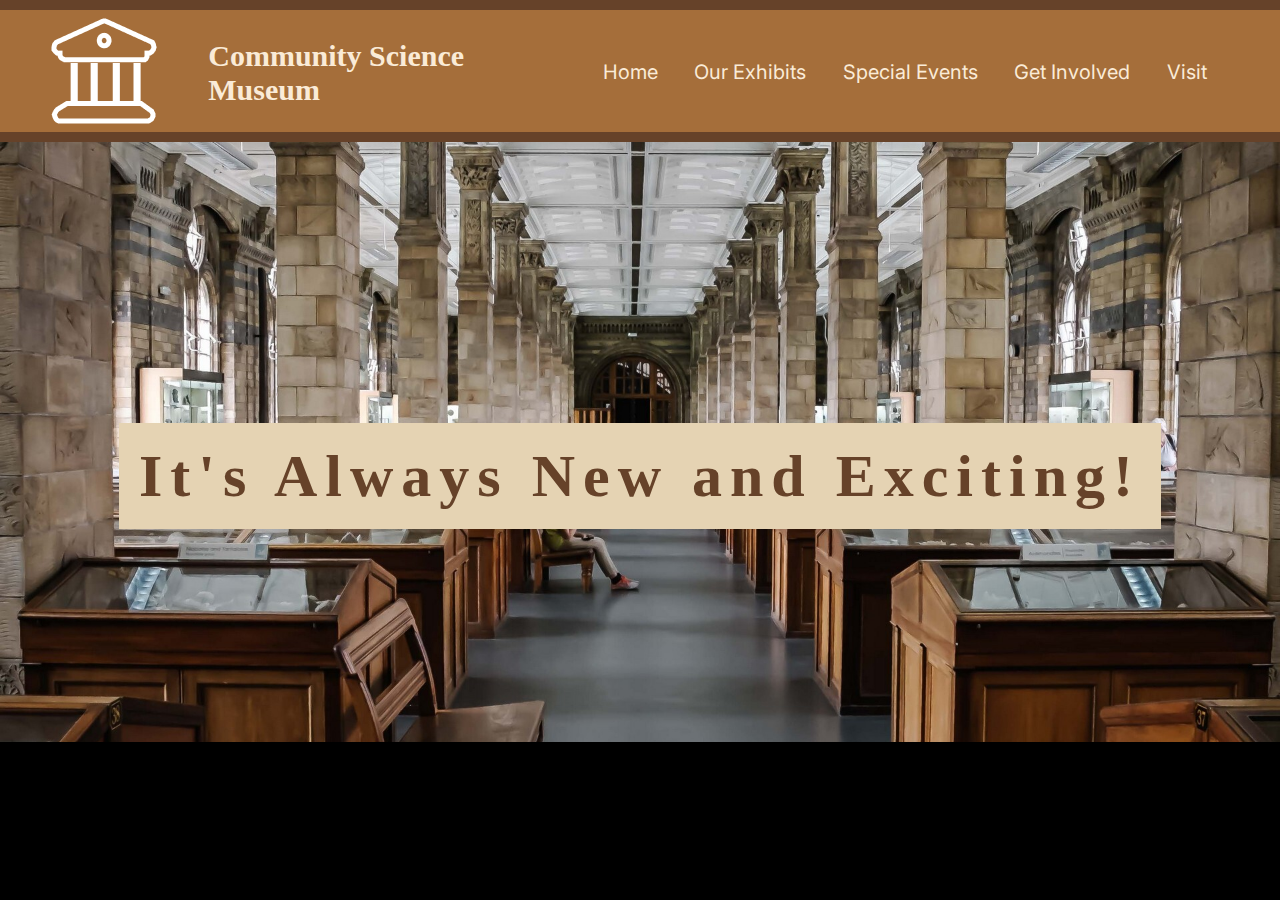
==== Pages/GetInvolved.html @ a2ddb976 "Adding new pages- using repeat code and wondering whether I should be writing it all fresh, or if re" ====
<!DOCTYPE html>
<html lang="en">
<head>
    <meta charset="UTF-8">
    <meta name="viewport" content="width=device-width, initial-scale=1.0">
    <title>Community Science museum- Home</title>
    <link rel="preconnect" href="https://fonts.googleapis.com"> 
    <link rel="preconnect" href="https://fonts.gstatic.com" crossorigin> 
    <link rel="preconnect" href="https://fonts.googleapis.com"> 
<link rel="preconnect" href="https://fonts.gstatic.com" crossorigin> 
<link href="https://fonts.googleapis.com/css2?family=Cormorant+Garamond:wght@400;500;600;700&family=Inter:wght@300;400;500;600;700&family=Play:wght@400;700&display=swap" rel="stylesheet">
    <link href="https://fonts.googleapis.com/css2?family=Inter:wght@300;400;500;600;700&family=Play:wght@400;700&display=swap" rel="stylesheet">
    <link rel="stylesheet" href="https://cdnjs.cloudflare.com/ajax/libs/font-awesome/6.4.2/css/all.min.css" integrity="sha512-z3gLpd7yknf1YoNbCzqRKc4qyor8gaKU1qmn+CShxbuBusANI9QpRohGBreCFkKxLhei6S9CQXFEbbKuqLg0DA==" crossorigin="anonymous" referrerpolicy="no-referrer" />


<link rel="stylesheet" href="styles.css">

</head>


<body>
    <div class="wrapper">
        <header>
            <section class="SafetyBrown"></section>
            <section class="HeaderCenter">
    
                <img class="HeaderLogo" src="../Images/MuseumIcon.png" alt="">
                
                <h1>Community Science <br/>Museum</h1>
                <div class="NavigationBar">
                    <div><a href="Index.html">Home</a></div>
                    <div><a href="Pages/OurExhibits.html">Our Exhibits</a></div>
                    <div><a href="Index.html">Special Events</a></div>
                    <div><a href="Index.html">Get Involved</a></div>
                    <div><a href="Index.html">Visit</a></div>
                    <div><img src="../Images/dropdownIcon.png" alt="Dropdown Icon" class="DropDownIcon"></li></div>
                </div>
    
            </section>
            <section class="SafetyBrown"></section>
        </header>



        <div class="NewAndExciting image1">
            <div class="InnerText">
                <span class="boarder">
                    It's Always New and Exciting!
                </span>
            </div>
        </div>
---- Pages/styles.css ----
/* --------------------------------
Main Body
-----------------------------------*/

body {
background-color: black;
margin: 0;
color: antiquewhite;

}

a {
    font-family: 'Inter', sans-serif;

}




/* --------------------------------
Header
-----------------------------------*/


.SafetyBrown {
    height: 10px;
    background-color: #664229;
}

.SafetyBrown-light {
    height: 10px;
    background-color: #A56E3A;
}

.HeaderCenter {
    background-color: #A56E3A;
    display: grid;
    grid-template-rows: 3;
    grid-template-columns: 10;
}

.HeaderLogo {
    padding: 8px 0;
    margin: 0 auto;
    grid-row: 2/3;
    grid-column: 1/3;
}

h1 {
    font-size: 30px;
    grid-row: 2/3;
    grid-column: 3/5;
    margin: 0 auto;
    margin-top: 8%;
    margin-left: 0;
    

}

.NavigationBar {
    font-family: 'Inter', sans-serif;
    color: antiquewhite;
    font-size: 20px;
    grid-row: 2/3;
    grid-column: 5/10;
    display: flex;
    justify-content: space-evenly;
    margin-top: 50px;
}

.NavigationBar a{
    text-decoration: none;
    color: antiquewhite;
}

.NavigationBar a:hover{
    color: #4B3934;
    text-decoration: none;
}

.DropDownIcon {
    display: none;
    
}

.DropDownIcon:hover {
    color: #4B3934;
    
}

/* ----------------------------------------------------------------
Main Page- Body Of The page
-------------------------------------------------------------------*/

.image1, .image2, .image3 {
    position: relative;
    background-position: center;
    background-size: cover;
    background-repeat: no-repeat;

    /*
    To remove parallex effect- remove the below command!
    fixed = parallax scrolling
    scroll = normal images
    */

    background-attachment: fixed;
}

.IntroDino {
    background-image: url("../Images/IntroDino.jpg");
    min-height: 600px;
}

.MeetOurDinos {
    background-image: url('../Images/MeetOurDinosaurs.jpg');
    min-height: 500px;
}

.CreepyCrawly {
    background-image: url('../Images/CreepyAndCrawly.jpg');
    min-height: 500px;
}

.WhatFunCanWeHave {
    background-image: url('../Images/WhatCanWeDo.jpg');
    min-height: 600px;
}

.NightSky {
    background-image: url('../Images/NightSkyTorch.jpg');
    min-height: 700px;

}

.VirtualReality {
    background-image: url('../Images/VirtualReality.jpg');
    min-height: 700px;
}

.Evolution {
    background-image: url('../Images/MammothSkull.jpg');
    min-height: 700px;

}

.Biology {
    background-image: url('../Images/SideSkull.jpg');
    min-height: 700px;

}

.Ecology {
    background-image: url('../Images/OceanPlastic.jpg');
    min-height: 700px;
}

.NewAndExciting {
    background-image: url('../Images/PillarsRoom.jpg');
    min-height: 600px;
}

.FireTunnel {

    background-image: url('../Images/firetunnel.jpg');
    min-height: 600px;


}

.TextSection1, .ExploreCardTitle {
    text-align: center;
    padding: 50px 80px;
}

.InnerText {
    position: absolute;
    text-align: center;
    top: 50%;
    width: 100%;
    color: #A56E3A;
    font-size: 27px;
    letter-spacing: 8px;

}

.MiniHeaderText {
    position: relative;
    top: 70%;
    width: auto;
    display:inline-block;
    color: #664229;
    font-size: 20px;
    letter-spacing: 4px;
    background-color: #E5D3B3;
    padding: 5px;
    font-family: 'Inter', sans-serif;
}

.boarder {
    background-color: #E5D3B3;
    color: #664229;
    padding: 20px;
    font-weight: 600;
    font-size: 60px;
    font-family: Garamond;
}



/* ----------------------------------------------------------------
Main Page- Body Of The page
-------------------------------------------------------------------*/

h3 {
    font-weight: bold;
    font-size: 25px;
}

h2 {
    font-weight: bold;
    font-size: 25px;

}

.PlanYourVisitSection {
    background-color: #563822;
    list-style: none;   
    row-gap: 30px;  
    padding: 20px;
}

.VisitFlexContainer {
    display: flex;
    align-content: space-around;
}


.PlanHeading {
    text-align: center;
    display: flex;
    justify-content: center;
    align-items: center;
    font-family: 'Inter', sans-serif;
}

.PlanYourVisit {
    text-align: center;
    width: 50%;
    font-weight: bold;
}

.WhenAreWeOpen {
    width: 50%;
}

.PlanYourVisit a, .FullOpeningHours {
    color: #ffff;
    text-decoration: none;
    border: 1px solid #E5D3B3;
    padding: 3px;
    margin: 10px;
    text-align: center;
    display: flex;
    justify-content: center;
    align-items: center;

}

.PlanYourVisit a:hover, .FullOpeningHours:hover {
    color:#4B3934; 
    background-color: #E5D3B3;
    font-weight: bold;
    text-decoration:none; 
    cursor:pointer; 
    padding: 3px;
    margin: 10px; 
}

.WhenHeading {
    text-align: center;
    display: flex;
    justify-content: center;
    align-items: center;
    font-family: 'Inter', sans-serif;
}


.WhenAreWeOpen ul{
    color: #ffff;
    text-decoration: none;
    list-style: none;
    margin-left: 0;
}

.fa-ticket, .fa-clock {
    margin: 16px;
}

.FreeAdmisson {
    display: flex;
    align-items: center;
    justify-content: center;
    margin: 0 auto;
    font-family: 'Inter', sans-serif;
}

.ClockIcon {
    display: flex;
    align-items: center;
    justify-content: center;
    font-family: 'Inter', sans-serif;
}



/* ------------------------------------------------------------------------------------------------
Explore cards
---------------------------------------------------------------------------------------------------*/

.ExploreCardTitle {
    text-align: center;
    padding: 60px;
    background-color: #4B3934;
  }

  
  .ExploreCardContainer {
    display: flex;
    justify-content: space-between;
    flex-wrap: wrap;
  }
  
  .ExploreCard {
    text-align: center;
    background-color: #f9f9f9;
    margin: 5px;
    width: 30%;
  }
  
  .ExploreImage {
    width: 100%;
    height: 250px;
    object-fit: cover;
  }
  
  .ContainerBackdrop {
    margin-top: 10px;
    color: #664229;
    font-size: 1.2em;
    font-family: 'Inter', sans-serif;
  }

  .ContainerBackdrop p{
    padding: 0px 10px 0px 10px;
  }
  
  .ExploreCardContainer {
    display: flex;
  }
  
   h4 {
    color: #664229;
  }
  
  .ExploreCard {
    margin: 2px 16px;
    background-color: antiquewhite;
    color: #4B3934;
  }

  .ExploreCard a{
   font-style: none;
   color: #4B3934;
  }



/* ------------------------------------------------------------------------------------------------
Explore cards 2- There's so much to see
---------------------------------------------------------------------------------------------------*/

.SoMuchToSee {
    background-image: url("../Images/lab-512503_1920.jpg");
    height: 590px;
    padding: 60px;
    padding-bottom: 0;
}

.SoMuchToSeeHeading {
    margin-top: 0px;
    font-weight: bold;
    font-size: 25px;
    color: #4B3934;
    display: flex;
    align-items: center;
    justify-content: center;
    padding: 20px;
    font-family: 'Inter', sans-serif;
}

.SeeParagraph {
    padding: 15px;
    font-weight: 800;
    font-family: 'Inter', sans-serif;
}


/* ------------------------------------------------------------------------------------------------
Footers-- footer 1
---------------------------------------------------------------------------------------------------*/


.TopFooter {
    background-color: #906E4E;
    font-family: 'Inter', sans-serif;
}


/* ------------------------------------------------------------------------------------------------
Footers-- footer 2
---------------------------------------------------------------------------------------------------*/

.FooterIcons {
    font-size: 30px;
    display: flex;
}

.ContactNumber {
    display: flex;
    align-items: center;
    justify-content: center;
    font-family: 'Inter', sans-serif;
}

.MediaIcon {
    margin: 0px 10px 0px 10px;
}

/* ------------------------------------------------------------------------------------------------
Page 2- 
---------------------------------------------------------------------------------------------------*/
/* ------------------------------------------------------------------------------------------------
Our Exhibits-- I designed the layouts of the pages to be as succinct and complementary as possible- 
some of the class and variable names have been kept the same as on the original page to avoid too many repeats of 
CSS styling. The Below pages styling may seem rather sparse, as the variable names are connected to some of the 
styles above.
---------------------------------------------------------------------------------------------------*/
/* ------------------------------------------------------------------------------------------------
Our Exhibits
---------------------------------------------------------------------------------------------------*/

.WeLoveHavingVisitors {
    background-color: #563822;
}

.WeLoveParagraph {
    color: antiquewhite;
    text-align: center;
    margin: 0 auto;
    width: 80%;
    font-size: 20px;
    font-family: 'Inter', sans-serif;
    margin: 0 auto;
    padding: 20px;

}

/* ------------------------------------------------------------------------------------------------
So much to see- tri cards
---------------------------------------------------------------------------------------------------*/

.SoMuchToSee2 {
    background-color: #372F2D;
}

.OurExhibitsSection {
    background-color: #906E4E;
    margin: 0;
    padding: 15px;
}

.OurExhibitsHeader {
    text-align: center;
    font-size: 30px;
}

/* ------------------------------------------------------------------------------------------------
Cosmology
---------------------------------------------------------------------------------------------------*/


.NightSkyContainer {
    text-align: center;
    padding: 60px;
    display: flex;
    justify-content:center;  
    font-family: 'Inter', sans-serif;
}


.NightSkyParagraph h3{
    text-align: center;
    font-weight: bold;
    background-color: #101010;
    color: antiquewhite;
    display: flex;
    justify-content: center;
    margin-bottom: 0;
    padding-top: 10px;
}

.NightSkyText{
    text-align: center;
    padding: 40px;
    background-color: #101010;
    color: antiquewhite;
    display: flex;
    justify-content: center;
    margin-top: 0;
}


/* ------------------------------------------------------------------------------------------------
Cosmology
---------------------------------------------------------------------------------------------------*/


.VirtualRealityContainer {
    text-align: center;
    padding: 60px;
    display: flex;
    justify-content:center;  
    font-family: 'Inter', sans-serif;
}


.VirtualRealityParagraph h3{
    text-align: center;
    font-weight: bold;
    background-color: #101010;
    color: antiquewhite;
    display: flex;
    justify-content: center;
    margin-bottom: 0;
    padding-top: 10px;
}

.VirtualRealityText{
    text-align: center;
    padding: 40px;
    background-color: #101010;
    color: antiquewhite;
    display: flex;
    justify-content: center;
    margin-top: 0;
}

/* ------------------------------------------------------------------------------------------------
two column section- Evolution
---------------------------------------------------------------------------------------------------*/

.TwoColumnSection {
    display: flex;
    width: 100%;
    height: 500px;
}

.LeftHalf {
    flex: 20%;
    background-color: #664229;
    color: #fff; 
    padding: 20px;
    font-family: 'Inter', sans-serif;
    text-align: center;
}

.LeftHalf h3{
    font-weight: bold;
}

.RightHalf{
    flex: 80%;
    height: 500px;
    background-image: url('../Images/MammothSkull.jpg');
    background-size: cover;
    background-repeat: no-repeat;
    background-attachment: fixed;
}

/* ------------------------------------------------------------------------------------------------
Two column section- Biology and Medicine
---------------------------------------------------------------------------------------------------*/


.two-column-section {
    display: flex;
    width: 100%;
    height: 500px;
    overflow: hidden;
}

.left-half {
    flex: 80%;
    height: 500px;
    background-image: url('../Images/eyeball.jpg');
    background-size: cover;
    background-attachment: fixed;
    background-repeat: no-repeat;
 
}

.right-half {
    flex: 20%;
    font-family: 'Inter', sans-serif;
    word-spacing: 3px;
    color: #4B3934;
    background-color: #D3B38A;
    padding: 20px;
    text-align: center;

}

.right-half h3{
    font-weight: bold;
    margin: 0 auto;
    text-align: center;
}


.left-half img{
    width: 100%;
    height: auto;
    object-fit: contain;
    transform: scaleX(-1);
}


/* ------------------------------------------------------------------------------------------------
Ecology
---------------------------------------------------------------------------------------------------*/


.ScrollParagraphContainer {
    text-align: center;
    padding: 60px;
    display: flex;
    justify-content:center; 
    font-family: 'Inter', sans-serif; 
}


.ScrollParagraph h3{
    text-align: center;
    background-color: #D3B38A;
    color: #4B3934;
    display: flex;
    justify-content: center;
    margin-bottom: 0;
    padding-top: 10px;
}

.ScrollParagraph p{
    text-align: center;
    padding: 40px;
    background-color: #D3B38A;
    color: #4B3934;
    display: flex;
    justify-content: center;
    margin-top: 0;
}


/* ------------------------------------------------------------------------------------------------
Horizontal cards- For Teachers and their Classes
---------------------------------------------------------------------------------------------------*/


.HorizontalCardSection {
    display: flex;
    flex-direction: column;
    align-items: center;
    background-color: #906E4E;
    color: #372F2D;
    font-size: 30px;
    padding-bottom: 40px;
}


.HorizontalCard {
    display: flex;
    flex-direction: row;
    width: 70%;
    margin: 20px;
    overflow: hidden;

}

.HorizontalCardImage {
    flex: 50%;
}

.HorizontalCardImage img {
    width: 100%;
    height:contain;
    vertical-align: top;
}

.HorizontalCardParagraph {
    font-family: 'Inter', sans-serif;
    justify-content: center;
    align-items: center;
    font-size: 20px;
    flex: 50%;
    padding: 30px;
    background-color: #E5D3B3;
    color: #372F2D;
    word-spacing: 3px;
}

.HorizontalCardParagraph p {
    margin: 0;
}

/* ------------------------------------------------------------------------------------------------
Page 3- 
---------------------------------------------------------------------------------------------------*/
/* ------------------------------------------------------------------------------------------------
Special Events and Exhibitions-- As the styles in these next pages are extremely similar
to the initial pages both in colour scheme and layout- there will be minimal styling needed.
---------------------------------------------------------------------------------------------------*/


.OurExhibitsCards {
    background-color: #906E4E;
}



.HorizontalCardImageNight {
    height: 316px;
    width: 474px;
    overflow: hidden;
}

.NightAtTheMuseum {
    height: 100%;
    width: 100%;
    object-fit: cover;
}

.WhatsComingNext {
    background-color: #664229;
}
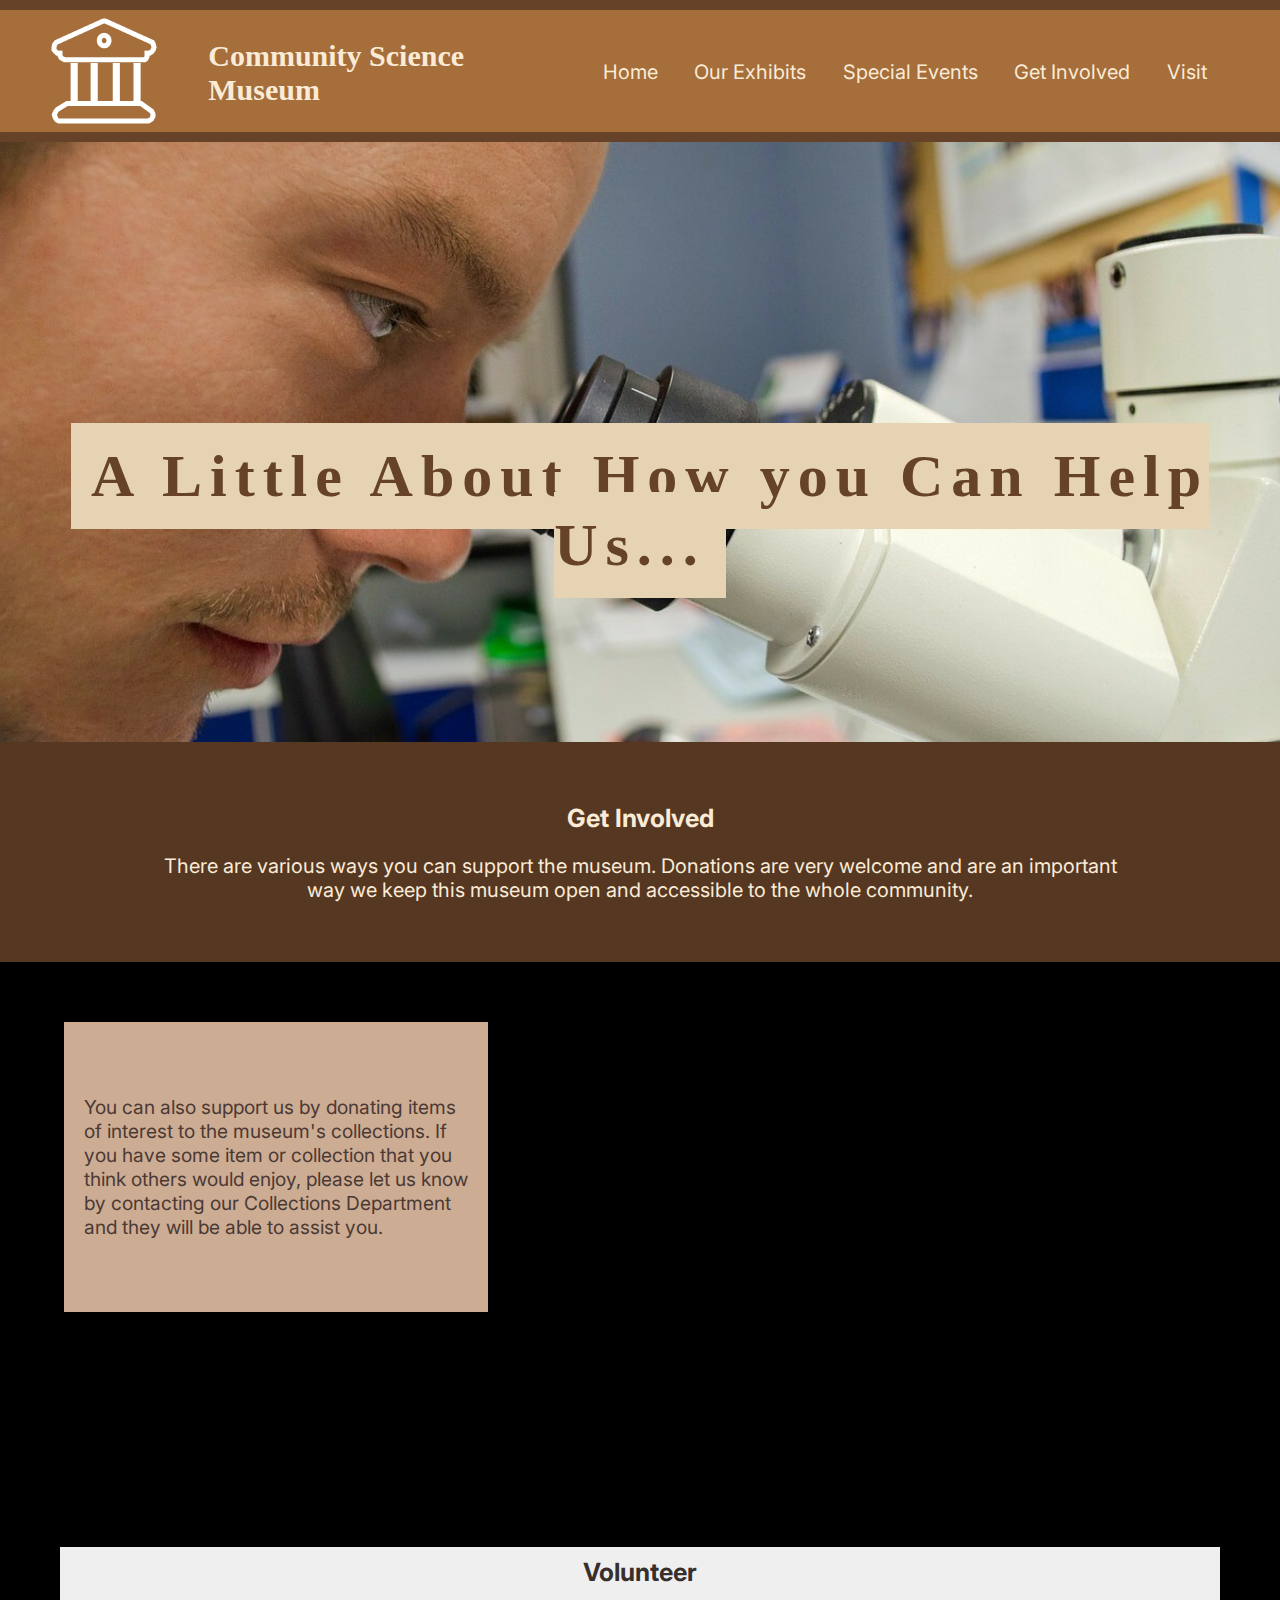
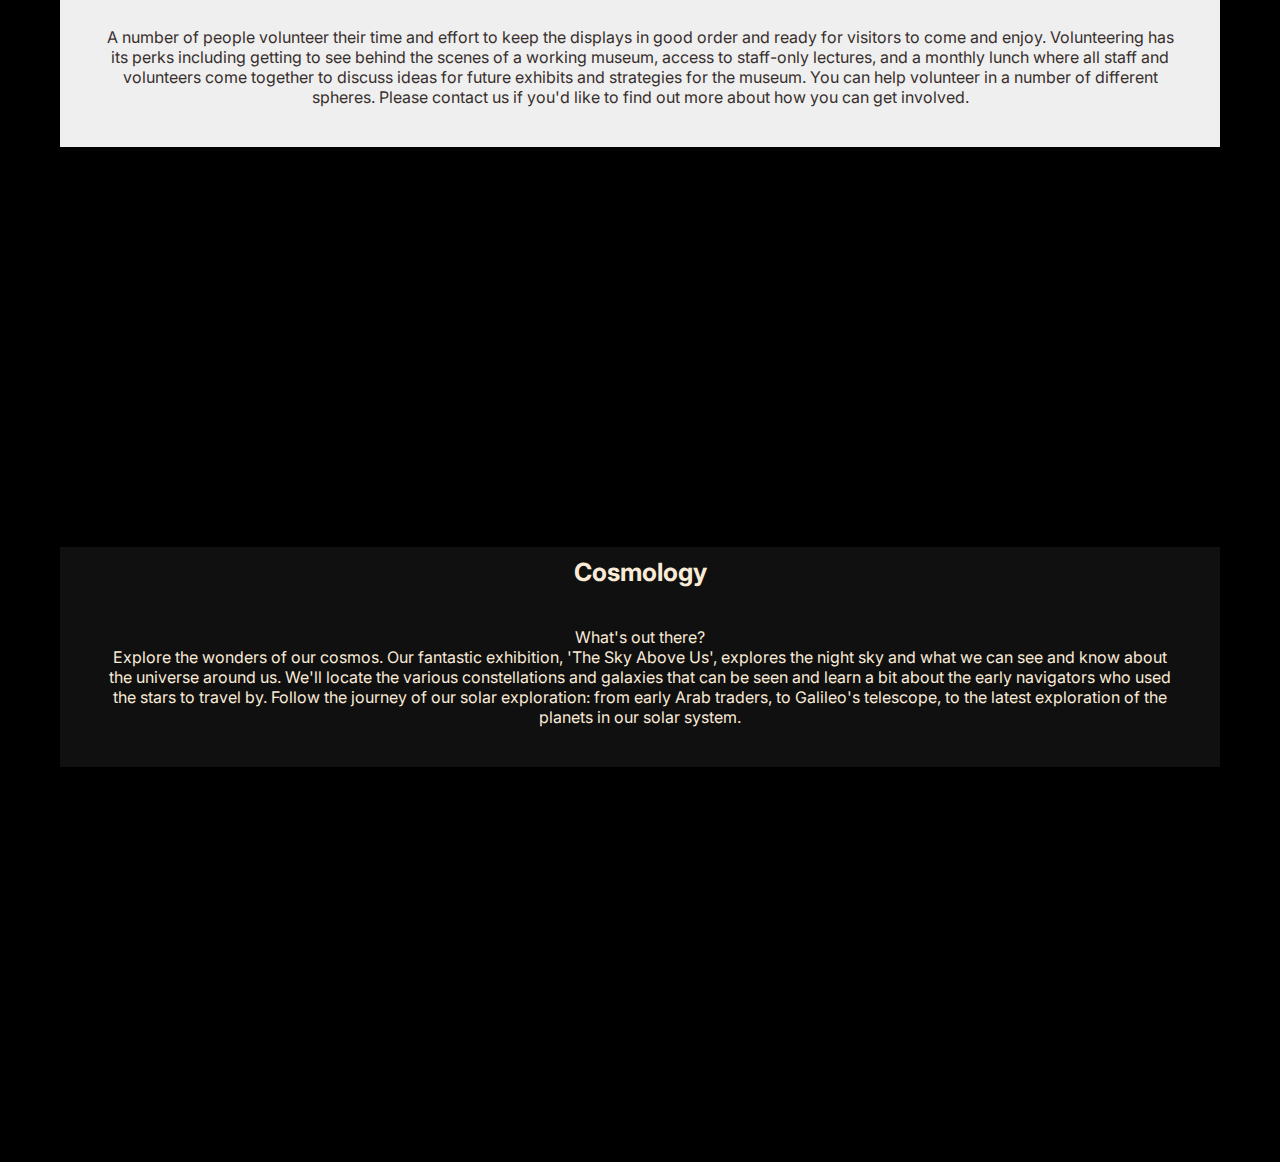
==== commit 432aaa7e: "Still building pages-- adding images- reusing tags" ====
--- a/Pages/GetInvolved.html
+++ b/Pages/GetInvolved.html
@@ -42,10 +42,83 @@
 
 
 
-        <div class="NewAndExciting image1">
+        <div class="EyeToTheMicroscipe image1">
             <div class="InnerText">
                 <span class="boarder">
-                    It's Always New and Exciting!
+                    A Little About How you Can Help Us...
                 </span>
             </div>
-        </div>+        </div>
+
+
+        <section class="PlanYourVisitSection">
+            <div class="VisitFlexContainer">
+                <div class="WeLoveParagraph">
+                    <h2>Get Involved</h2>
+                        <p>There are various ways you can support the museum. 
+                            Donations are very welcome and are an important 
+                            way we keep this museum open and accessible 
+                            to the whole community.</p>
+                </div>
+            </div>  
+            </section>
+
+
+
+
+            <section class="Image-Section-Treasure">
+                <div class="Image-Overlay-Treasure">
+                    <p>You can also support us by donating items of interest 
+                        to the museum's collections. If you have some item or 
+                        collection that you think others would enjoy, 
+                        please let us know by contacting our Collections Department 
+                        and they will be able to assist you.</p>
+                </div>
+            </section>
+
+    
+    
+    <!-- ------------------------------------------- AI and Virtual Reality Scroll ----------------------------------------- -->
+    
+    
+                <div class="Volunteer image1">
+                    <div class="VirtualRealityContainer">
+                        <div class="VirtualRealityParagraph VolunteerHeader">
+                            <h3>Volunteer</h3>
+                                <p class="VirtualRealityText VolunteerText">
+                                    A number of people volunteer their time and effort to keep the displays 
+                                    in good order and ready for visitors to come and enjoy. Volunteering 
+                                    has its perks including getting to see behind the scenes of a working museum, 
+                                    access to staff-only lectures, and a monthly lunch where all staff and volunteers 
+                                    come together to discuss ideas for future exhibits and strategies for the museum.
+
+                                    You can help volunteer in a number of different spheres. 
+                                    Please contact us if you'd like to find out more about how you can get involved.</p>
+                        </div>
+                    </div>
+                    </div>
+
+
+
+
+
+                    <div class="NightSky image1">
+                        <div class="NightSkyContainer">
+                            <div class="NightSkyParagraph">
+                                    <h3>Cosmology</h3>
+                                    <p class="NightSkyText">
+                                        What's out there?</br>
+                                        Explore the wonders of our cosmos. 
+                                        Our fantastic exhibition, 'The Sky Above Us', 
+                                        explores the night sky and what we can see and know about 
+                                        the universe around us. We'll locate the various constellations
+                                        and galaxies that can be seen and learn a bit about the early 
+                                        navigators who used the stars to travel by.
+                                        Follow the journey of our solar exploration: 
+                                        from early Arab traders, to Galileo's telescope, 
+                                        to the latest exploration of the planets in our solar system.</p>
+                            </div>
+                        </div>
+                        </div>
+            
+        --- a/Pages/styles.css
+++ b/Pages/styles.css
@@ -164,9 +164,35 @@
 
     background-image: url('../Images/firetunnel.jpg');
     min-height: 600px;
-
-
-}
+}
+
+.EyeToTheMicroscipe {
+    background-image: url('../Images/Scientist.jpg');
+    min-height: 600px;
+}
+
+.Volunteer {
+    background-image: url('../Images/WhiteRoomTrex.jpg');
+    min-height: 600px;
+}
+
+.Internships {
+    background-image: url('../Images/Internships.jpg');
+    min-height: 600px;
+}
+
+
+
+
+
+
+
+
+
+
+
+
+
 
 .TextSection1, .ExploreCardTitle {
     text-align: center;
@@ -754,10 +780,49 @@
 }
 
 
-
-
-
-
-
-
-
+/* ------------------------------------------------------------------------------------------------
+Page 4- 
+---------------------------------------------------------------------------------------------------*/
+/* ------------------------------------------------------------------------------------------------
+Get Involved--
+---------------------------------------------------------------------------------------------------*/
+
+.Image-Section-Treasure {
+    position: relative;
+    width: 100%;
+    height: 500px; 
+    background-image: url('../Images/Treasure.jpg'); 
+    background-size: cover;
+    background-repeat: no-repeat;
+    background-position: center;
+}
+
+.Image-Overlay-Treasure {
+    position: absolute;
+    top: 12%;
+    left: 5%;
+    width: 30%; 
+    height: 50%;
+    justify-content: center;
+    background-color: #CCAC93; 
+    color: #4B3934; 
+    display: flex;
+    align-items: center;
+    padding: 20px; 
+}
+
+.Image-Overlay-Treasure p {
+    margin: 0;
+    font-family: 'Inter', sans-serif; 
+    font-size: 1.2em;
+}
+
+.VolunteerHeader h3{
+    background-color: #EFEFEF;
+    color: #372F2D;
+}
+.VolunteerText {
+    background-color: #EFEFEF;
+    color: #372F2D;
+}
+
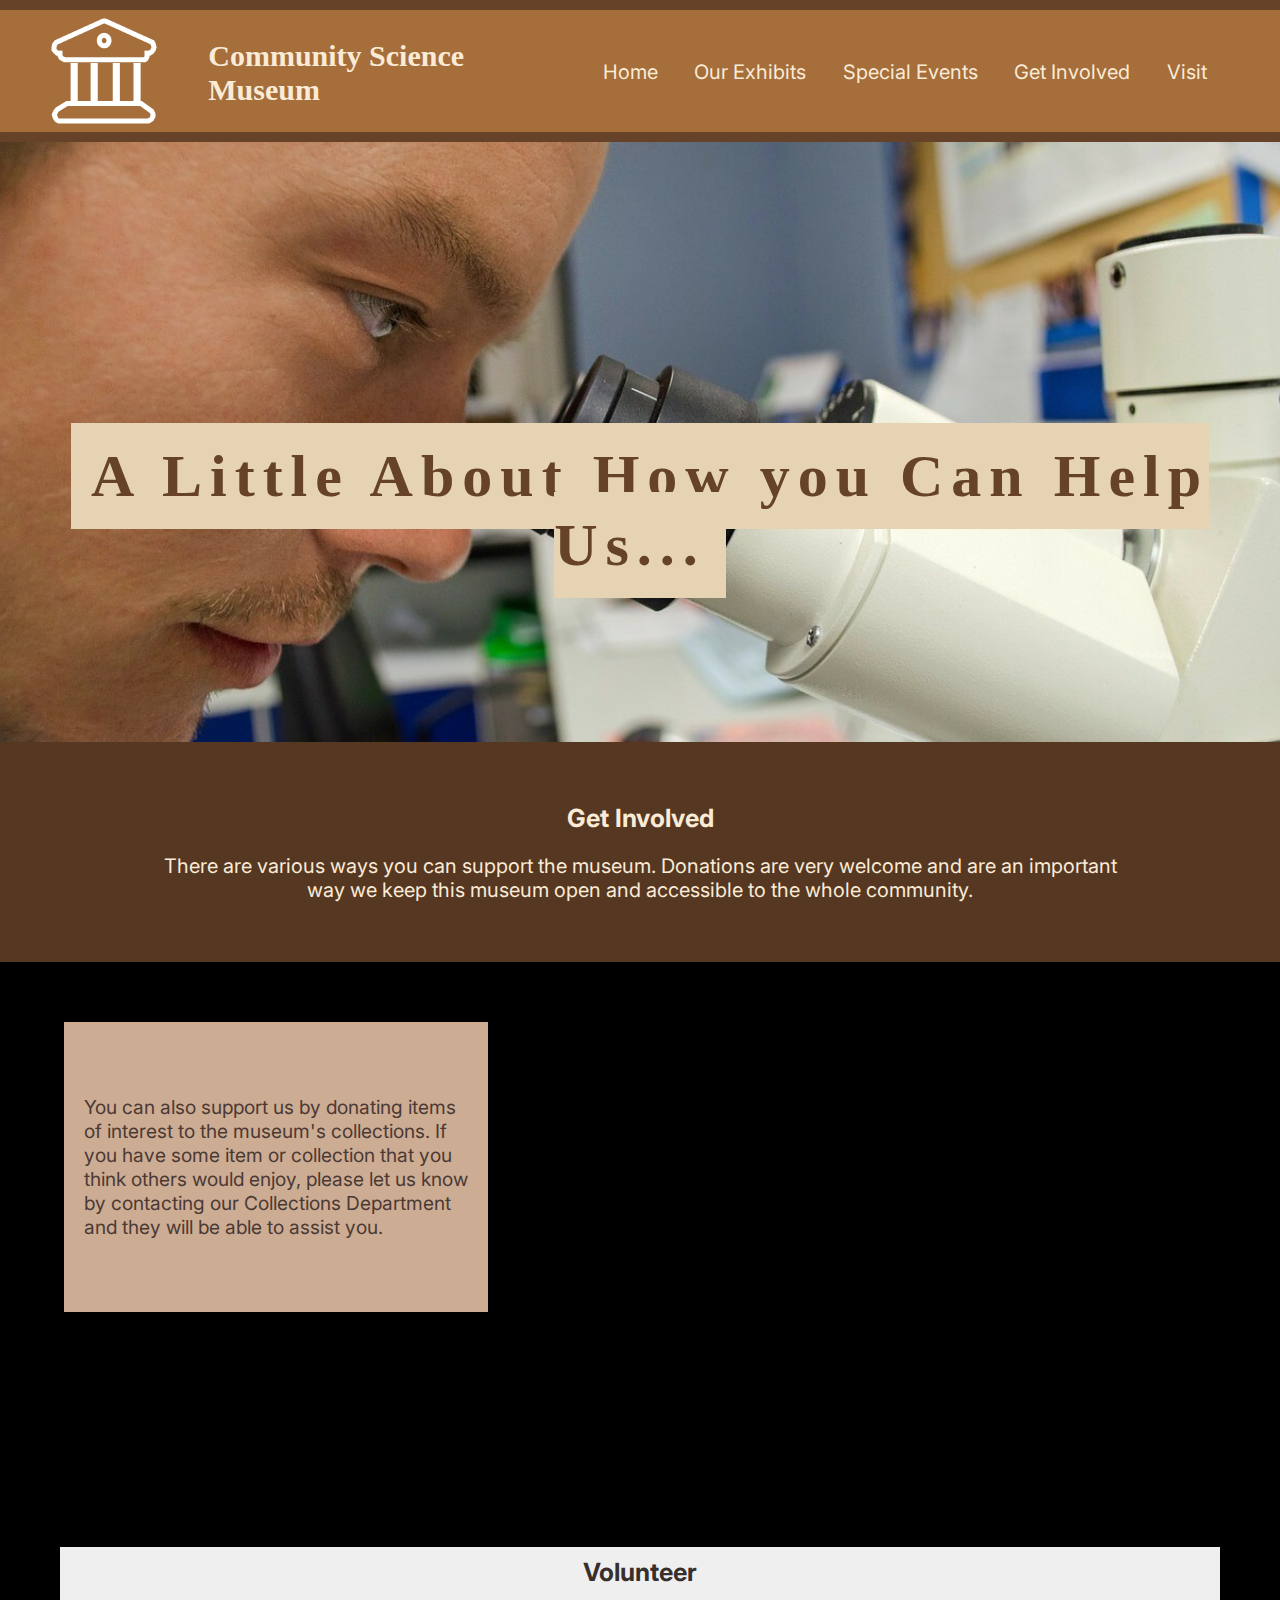
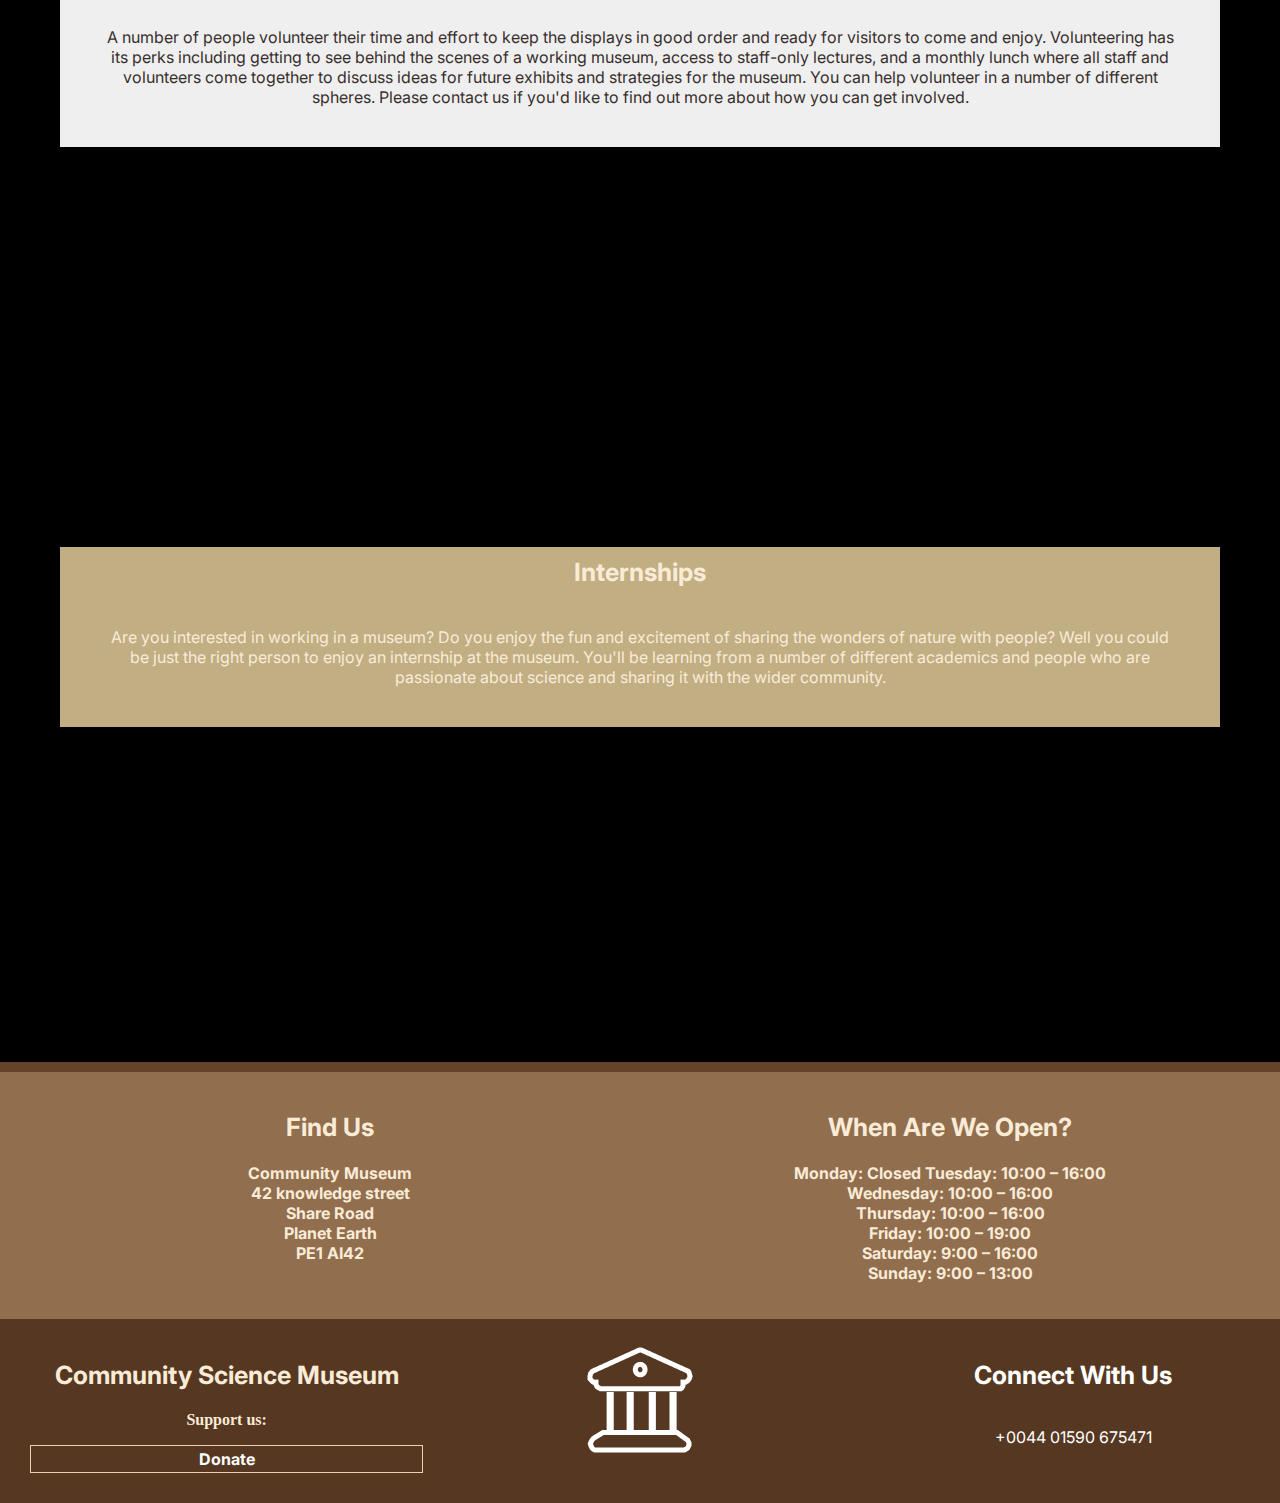
==== commit b52cfa67: "Finally finished the layout of the desktop stuff" ====
--- a/Pages/GetInvolved.html
+++ b/Pages/GetInvolved.html
@@ -102,23 +102,91 @@
 
 
 
-                    <div class="NightSky image1">
-                        <div class="NightSkyContainer">
+                    <div class="Internships image1">
+                        <div class="NightSkyContainer InternshipSection">
                             <div class="NightSkyParagraph">
-                                    <h3>Cosmology</h3>
+                                    <h3>Internships</h3>
                                     <p class="NightSkyText">
-                                        What's out there?</br>
-                                        Explore the wonders of our cosmos. 
-                                        Our fantastic exhibition, 'The Sky Above Us', 
-                                        explores the night sky and what we can see and know about 
-                                        the universe around us. We'll locate the various constellations
-                                        and galaxies that can be seen and learn a bit about the early 
-                                        navigators who used the stars to travel by.
-                                        Follow the journey of our solar exploration: 
-                                        from early Arab traders, to Galileo's telescope, 
-                                        to the latest exploration of the planets in our solar system.</p>
+                                        Are you interested in working in a museum? 
+                                        Do you enjoy the fun and excitement of sharing the 
+                                        wonders of nature with people? 
+                                        Well you could be just the right person to enjoy an internship 
+                                        at the museum. 
+                                        You'll be learning from a number of different academics 
+                                        and people who are passionate about science and sharing 
+                                        it with the wider community.</p>
                             </div>
                         </div>
                         </div>
+
+
+                        <section class="SafetyBrown"></section>
+
+
+
+                        <footer>
+                            <section class="PlanYourVisitSection TopFooter">
+                        
+                        
+                                <div class="VisitFlexContainer">
+                                    <div class="PlanYourVisit">
+                                        <h2 class="FooterAddress">Find Us</h2>
+                        
+                                            <p>Community Museum</br>42 knowledge street</br>
+                                                Share Road</br>Planet Earth</br>PE1 AI42</p> 
+                                    </div>
+                                
+                                    <div class="PlanYourVisit">
+                                        <h2 class="FooterAddress FooterOpening">When Are We Open?</h2>
+                        
+                                        <p>Monday: Closed
+                                        Tuesday: 10:00 – 16:00</br>
+                                        Wednesday: 10:00 – 16:00</br>
+                                        Thursday: 10:00 – 16:00</br>
+                                        Friday: 10:00 – 19:00</br>
+                                        Saturday: 9:00 – 16:00</br>
+                                        Sunday: 9:00 – 13:00</p>
+                                    </div> 
+                                
+                                </div>
+                                 </section>
+                        
+                        
+                        
+                            <section class="PlanYourVisitSection">
+                                <div class="VisitFlexContainer">
+                                    <div class="PlanYourVisit">
+                                        <h2 class="PlanHeading">Community Science Museum</h2>
+                        
+                                           <p>Support us: </p> <a href="url">Donate</a>
+                                    </div>
+                        
+                        
+                                    <div class="PlanYourVisit">
+                        
+                                        <img class="HeaderLogo" src="../Images/MuseumIcon.png" alt="">
+                        
+                                    </div>
+                        
+                        
+                                
+                                    <div class="WhenAreWeOpen ">
+                                        <ul>
+                                            <li><h2 class="WhenHeading">Connect With Us</h2></li>
+                                            <li class="ContactNumber"><i class="fa-solid fa-phone"></i><p class="PhoneNumber">+0044 01590 675471</p></li>
+                                            <li class="ClockIcon FooterIcons">
+                                                <i class="fa-brands fa-facebook MediaIcon"></i>
+                                                <i class="fa-brands fa-twitter MediaIcon"></i>
+                                                <i class="fa-brands fa-instagram MediaIcon"></i>
+                                                <i class="fa-regular fa-envelope MediaIcon"></i></li>
+                                        </ul>
+                                    </div> 
+                                </div>  
+                                </section>
+                          </footer>
+                        
+                        
+                        
+                        </body>
             
         --- a/Pages/styles.css
+++ b/Pages/styles.css
@@ -181,6 +181,23 @@
     min-height: 600px;
 }
 
+.OuterMuseum {
+    background-image: url('../Images/WhereToFindUs.jpg');
+    min-height: 600px;
+
+}
+
+.GuidedTours {
+    background-image: url('../Images/GuidedTours.jpg');
+    min-height: 600px;
+}
+
+.Cafe {
+
+    background-image: url('../Images/cafe.jpg');
+    min-height: 600px;
+
+}
 
 
 
@@ -817,6 +834,8 @@
     font-size: 1.2em;
 }
 
+
+
 .VolunteerHeader h3{
     background-color: #EFEFEF;
     color: #372F2D;
@@ -826,3 +845,207 @@
     color: #372F2D;
 }
 
+.InternshipSection h3{
+    background-color: #C1AE83;
+}
+.InternshipSection p{
+    background-color: #C1AE83;
+}
+
+
+/* ------------------------------------------------------------------------------------------------
+Page 5- 
+---------------------------------------------------------------------------------------------------*/
+/* ------------------------------------------------------------------------------------------------
+Visit
+---------------------------------------------------------------------------------------------------*/
+
+  
+  .ExploreCardContainer-FindUs {
+    padding: 20px 60px;
+    background-color: #664229;  
+    display: flex;
+    justify-content:space-between;
+    flex-wrap: wrap;
+  }
+
+  .MapCards {
+    align-items: center;
+    justify-content: center;
+  }
+
+  .AllHoursCard {
+    height: 430px;
+  }
+
+  .FreeEntry-FindUs {
+    font-weight: bold;
+  }
+  
+  .ExploreCard-FindUs {
+    text-align: center;
+    background-color: #E5D3B3;
+    margin: 20px;
+    width: 40%;
+  }
+
+
+  .GuidedToursStyling p {
+    background-color: #D8AB89;
+    color: #372F2D;
+  }
+
+  .GuidedToursStyling h3 {
+    background-color: #D8AB89;
+    color: #372F2D;
+  }
+
+
+
+
+
+
+
+
+
+
+
+
+
+  .Image-Section-Accessibility {
+    position: relative;
+    width: 100%;
+    height: 500px; 
+    background-image: url('../Images/Accessibility.png'); 
+    background-size: cover;
+    background-repeat: no-repeat;
+    background-position: center;
+    background-attachment: fixed;
+}
+
+.Image-Overlay-Accessibility {
+    position: absolute;
+    top: 12%;
+    right: 5%;
+    width: 30%; 
+    height: 50%;
+    background-color: #CCAC93; 
+    color: #4B3934; 
+    display: flex;
+    flex-direction: column;
+    align-items: center;
+    justify-content: center; 
+    padding: 20px; 
+}
+
+.Image-Overlay-Accessibility h3 {
+    margin: 0;
+    font-family: 'Inter', sans-serif; 
+    font-size: 1.5em;
+}
+
+.Image-Overlay-Accessibility p {
+    margin: 10px 0;
+    font-family: 'Inter', sans-serif; 
+    font-size: 1.2em;
+    text-align: center; 
+}
+
+
+/* For some reason, if i combine these in one tag, the styles do not target/ perform*/
+
+.Cafe-Text h3 {
+    background-color: #EFEFEF;
+    color: #372F2D;
+}
+
+.Cafe-Text p {
+    background-color: #EFEFEF;
+    color: #372F2D;
+}
+
+
+.Image-Section-Cafe {
+    position: relative;
+    width: 100%;
+    height: 500px; 
+    background-image: url('../Images/cafe.jpg'); 
+    background-size: cover;
+    background-repeat: no-repeat;
+    background-position: center;
+    background-attachment: fixed;
+}
+
+.Image-Overlay-Cafe {
+    position: absolute;
+    top: 12%;
+    left: 5%;
+    width: 30%; 
+    height: 50%;
+    background-color: #CCAC93; 
+    color: #4B3934; 
+    display: flex;
+    flex-direction: column; 
+    align-items: center;
+    justify-content: center; 
+    padding: 20px; 
+}
+
+.Image-Overlay-Cafe h3 {
+    margin: 0;
+    font-family: 'Inter', sans-serif; 
+    font-size: 1.5em;
+}
+
+.Image-Overlay-Cafe p {
+    margin: 10px 0; 
+    font-family: 'Inter', sans-serif; 
+    font-size: 1.2em;
+    text-align: center; 
+}
+
+
+
+
+
+
+.Image-Section-GiftShop {
+    position: relative;
+    width: 100%;
+    height: 500px; 
+    background-image: url('../Images/GiftShop.jpg'); 
+    background-size: cover;
+    background-repeat: no-repeat;
+    background-position: center;
+    background-attachment: fixed;
+}
+
+.Image-Overlay-GiftShop {
+    position: absolute;
+    top: 12%;
+    left: 5%;
+    width: 30%; 
+    height: 50%;
+    background-color: #CCAC93; 
+    color: #4B3934; 
+    display: flex;
+    flex-direction: column;
+    align-items: center;
+    justify-content: center; 
+    padding: 20px; 
+}
+
+.Image-Overlay-GiftShop h3 {
+    margin: 0;
+    font-family: 'Inter', sans-serif; 
+    font-size: 1.5em;
+}
+
+.Image-Overlay-GiftShop p {
+    margin: 10px 0;
+    font-family: 'Inter', sans-serif; 
+    font-size: 1.2em;
+    text-align: center; 
+}
+
+
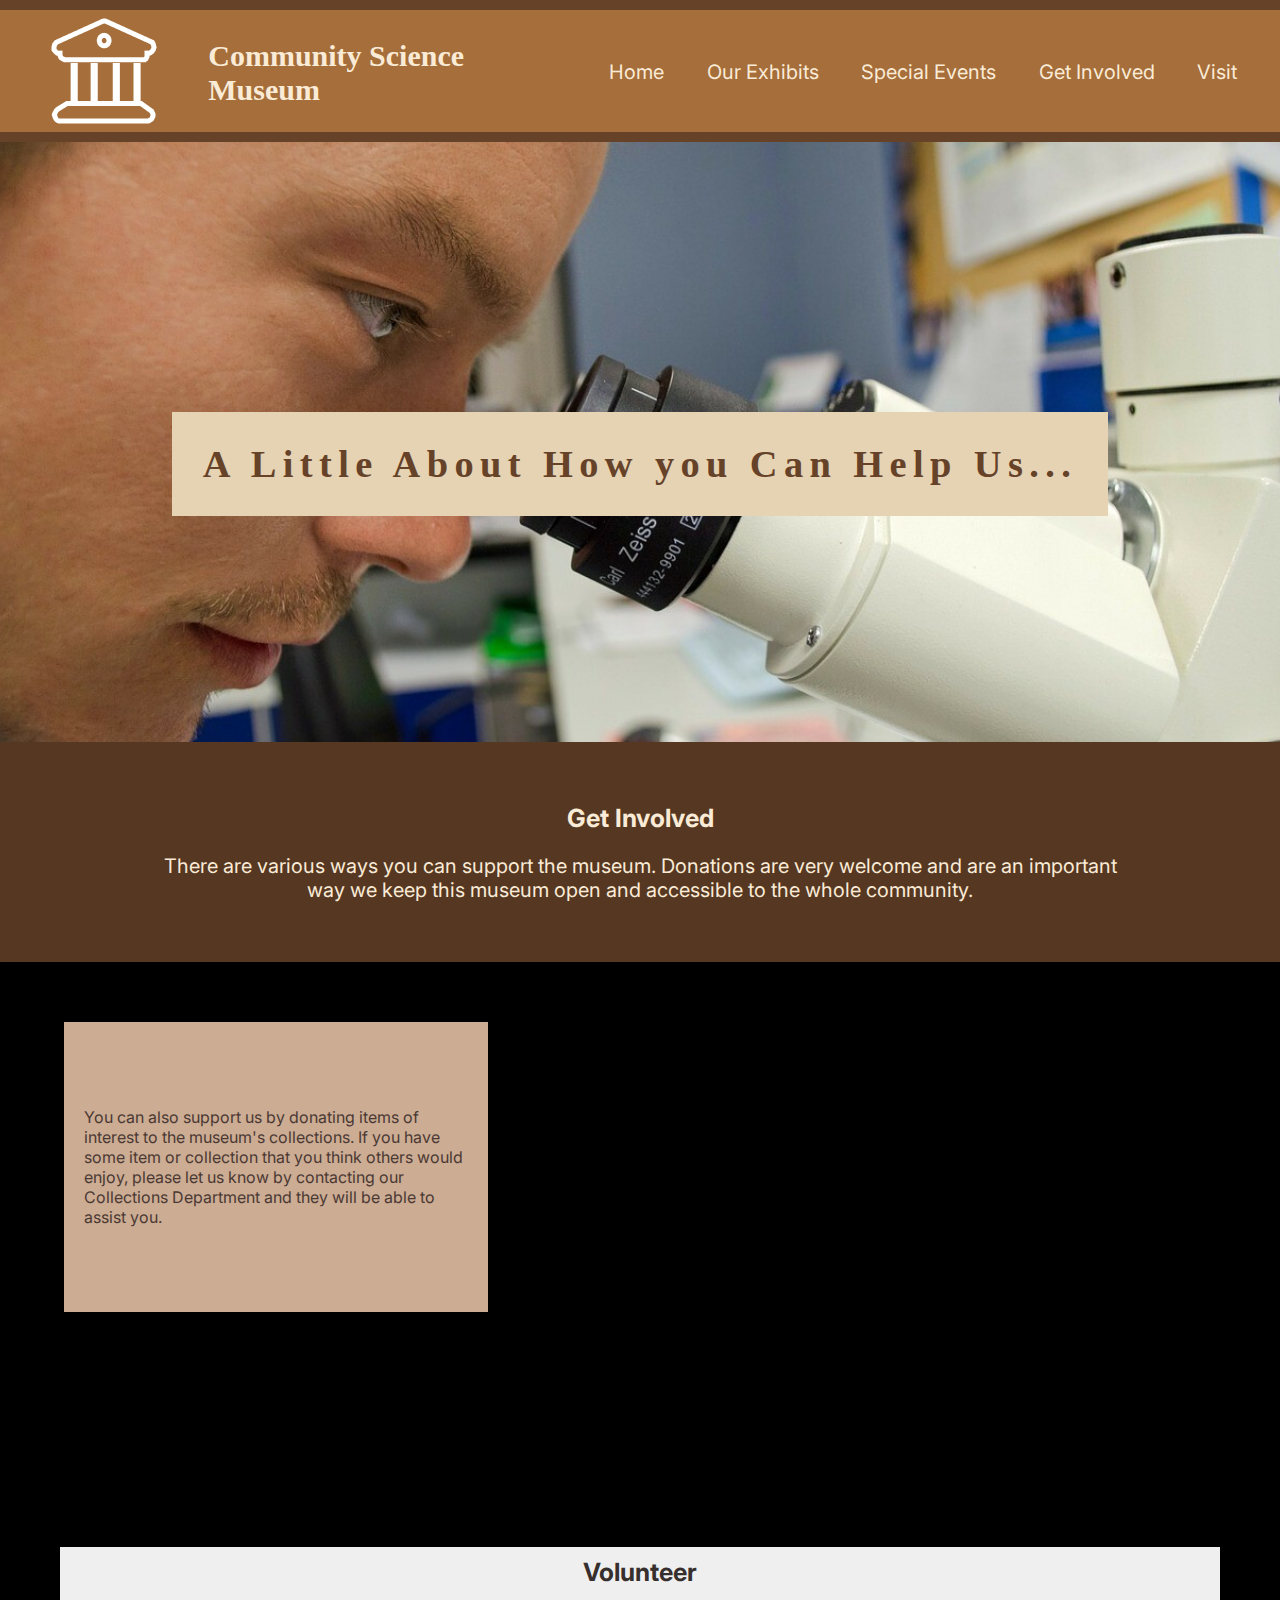
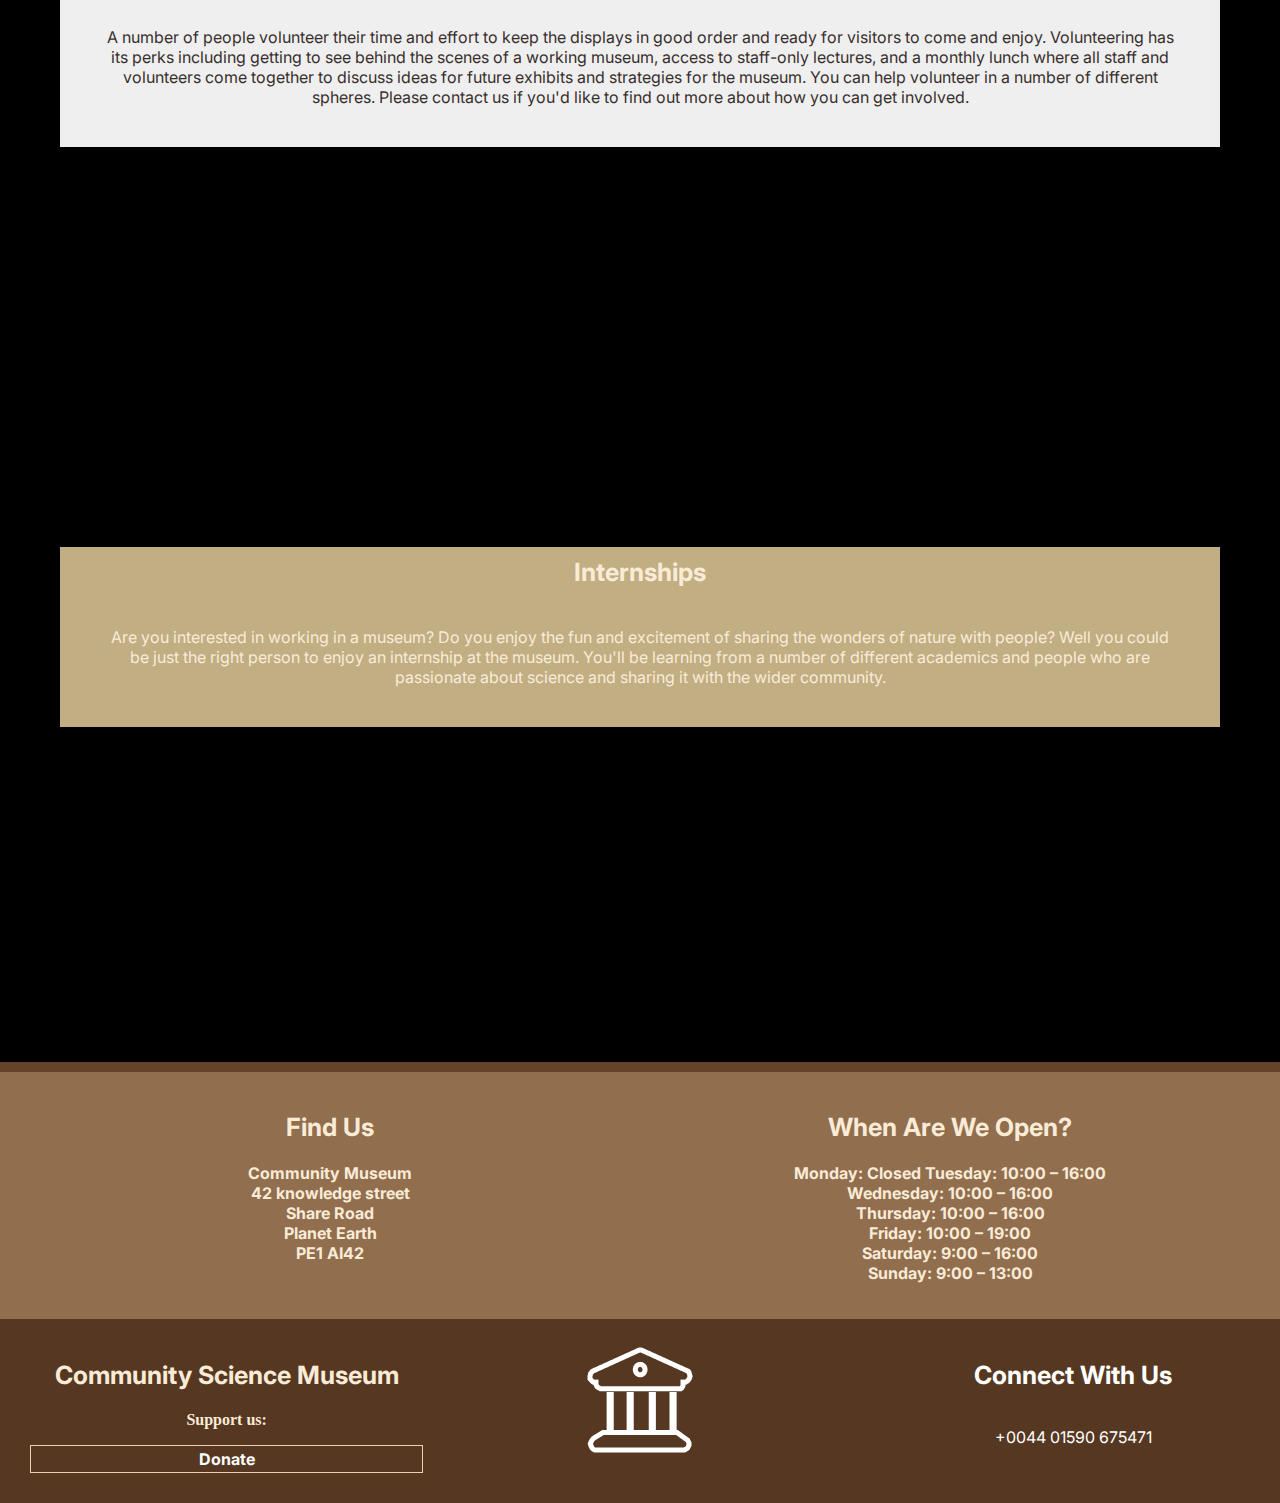
==== commit 5c2f6bbc: "Still tweaking-- only just discovered the difference between em and rem" ====
--- a/Pages/GetInvolved.html
+++ b/Pages/GetInvolved.html
@@ -28,17 +28,27 @@
                 
                 <h1>Community Science <br/>Museum</h1>
                 <div class="NavigationBar">
-                    <div><a href="Index.html">Home</a></div>
+                    <div><a href="../Index.html">Home</a></div>
                     <div><a href="Pages/OurExhibits.html">Our Exhibits</a></div>
                     <div><a href="Index.html">Special Events</a></div>
                     <div><a href="Index.html">Get Involved</a></div>
                     <div><a href="Index.html">Visit</a></div>
-                    <div><img src="../Images/dropdownIcon.png" alt="Dropdown Icon" class="DropDownIcon"></li></div>
                 </div>
     
             </section>
             <section class="SafetyBrown"></section>
         </header>
+
+
+        <section class="ButtonSection">
+            <div class="ButtonContainer">
+                <a href="../Index.html" class="Button">Home</a>
+                <a href="../Pages/OurExhibits.html" class="Button">Our Exhibits</a>
+                <a href="../Pages/SpecialEvents.html" class="Button">Special Events</a>
+                <a href="../Pages/GetInvolved.html" class="Button">Get Involved</a>
+                <a href="../Pages/Visit.html" class="Button">Visit</a>
+            </div>
+        </section>
 
 
 
@@ -50,7 +60,7 @@
             </div>
         </div>
 
-
+<section id="Get-Involved"></section>
         <section class="PlanYourVisitSection">
             <div class="VisitFlexContainer">
                 <div class="WeLoveParagraph">
@@ -80,7 +90,7 @@
     
     <!-- ------------------------------------------- AI and Virtual Reality Scroll ----------------------------------------- -->
     
-    
+    <section id="Get-Involved-Volunteer">
                 <div class="Volunteer image1">
                     <div class="VirtualRealityContainer">
                         <div class="VirtualRealityParagraph VolunteerHeader">
@@ -97,7 +107,7 @@
                         </div>
                     </div>
                     </div>
-
+                </section>
 
 
 
--- a/Pages/styles.css
+++ b/Pages/styles.css
@@ -14,13 +14,9 @@
 
 }
 
-
-
-
 /* --------------------------------
 Header
 -----------------------------------*/
-
 
 .SafetyBrown {
     height: 10px;
@@ -53,8 +49,6 @@
     margin: 0 auto;
     margin-top: 8%;
     margin-left: 0;
-    
-
 }
 
 .NavigationBar {
@@ -64,9 +58,21 @@
     grid-row: 2/3;
     grid-column: 5/10;
     display: flex;
+    margin-top: 50px;
     justify-content: space-evenly;
-    margin-top: 50px;
-}
+}
+
+.NavigationBar .Links {
+    display: flex;
+    flex-direction: row;
+    align-items: center;
+    margin-bottom: 8%;
+}
+
+.NavigationBar .Links div {
+    margin-right: 15px;
+}
+
 
 .NavigationBar a{
     text-decoration: none;
@@ -78,15 +84,78 @@
     text-decoration: none;
 }
 
-.DropDownIcon {
+.ButtonSection {
     display: none;
+}
+
+
+/* --------------------------- small navigation button set. ------------------------------*/
+
+@media screen and (max-width: 950px) {
+    .NavigationBar {
+        display: none;
+    }
+
+    .ButtonSection {
+        display: block;
+    }
+
+    .ButtonContainer {
+        text-align: center; 
+        background-color: #563822; 
+        padding: 1%;
+    }
+
+    .Button {
+        display: block;
+        margin-bottom: 6px;
+        text-decoration: none;
+        border: 1px solid antiquewhite;
+        background-color: #A56E3A;
+        color: antiquewhite;
+        padding: 8px 15px;
+        border-radius: 5px;
+    }
+
+    .Button:hover {
+        color:#4B3934; 
+        background-color: #E5D3B3;
+        font-weight: bold;
+        text-decoration:none; 
+        cursor:pointer;
+    }
     
-}
-
-.DropDownIcon:hover {
-    color: #4B3934;
-    
-}
+    h1 {
+        font-size: 50px;
+        grid-row: 1/3;
+        grid-column: 3/5;
+        margin: 0 auto;
+        margin-bottom: 1%;
+        margin-left: 0;
+        justify-content: center;
+        align-items: center;
+    }
+
+    .Header-Break {
+        display: none;
+    }
+}
+
+@media screen and (max-width: 750px) {
+
+    .Header-Break {
+        display: contents;
+    }
+    h1 {
+        padding-left: 10px;
+    }
+
+
+
+
+}
+
+
 
 /* ----------------------------------------------------------------
 Main Page- Body Of The page
@@ -213,7 +282,7 @@
 
 .TextSection1, .ExploreCardTitle {
     text-align: center;
-    padding: 50px 80px;
+    padding: 2em 4em;
 }
 
 .InnerText {
@@ -222,8 +291,8 @@
     top: 50%;
     width: 100%;
     color: #A56E3A;
-    font-size: 27px;
-    letter-spacing: 8px;
+    font-size: 1em;
+    letter-spacing: 0.4em;
 
 }
 
@@ -233,20 +302,47 @@
     width: auto;
     display:inline-block;
     color: #664229;
-    font-size: 20px;
-    letter-spacing: 4px;
+    font-size: 0.8em;
+    letter-spacing: 0.2em;
     background-color: #E5D3B3;
-    padding: 5px;
+    padding: 0.3em 0.5em;
     font-family: 'Inter', sans-serif;
 }
 
 .boarder {
     background-color: #E5D3B3;
     color: #664229;
-    padding: 20px;
+    padding: 0.8em;
     font-weight: 600;
-    font-size: 60px;
+    font-size:2.4em;
     font-family: Garamond;
+}
+
+
+
+
+@media screen and (max-width: 768px) {
+    .TextSection1,
+    .ExploreCardTitle {
+        padding: 1.2em 2.2em;
+    }
+
+    .InnerText {
+        font-size: 0.7em; 
+        letter-spacing: 0.3em;
+       
+    }
+
+    .MiniHeaderText {
+        font-size: 1.2em; 
+        letter-spacing: 0.2em;
+        padding: 0.3em 0.4em;
+    }
+
+    .boarder {
+        font-size: 2.2em; 
+        padding: 0.8em;
+    }
 }
 
 
@@ -417,6 +513,13 @@
    color: #4B3934;
   }
 
+@media screen and (max-width: 1200px) {
+    .ExploreCard {
+        width: 100%; 
+        margin: 10px; 
+    }
+}
+
 
 
 /* ------------------------------------------------------------------------------------------------
@@ -425,9 +528,18 @@
 
 .SoMuchToSee {
     background-image: url("../Images/lab-512503_1920.jpg");
-    height: 590px;
+    min-height: 590px;
     padding: 60px;
     padding-bottom: 0;
+    background-repeat: repeat;
+    overflow: auto;
+}
+
+.ExploreCardContainer {
+    display: flex;
+    flex-wrap: wrap;
+    justify-content: space-between;
+    max-width: 100%;
 }
 
 .SoMuchToSeeHeading {
@@ -599,6 +711,7 @@
     margin-top: 0;
 }
 
+
 /* ------------------------------------------------------------------------------------------------
 two column section- Evolution
 ---------------------------------------------------------------------------------------------------*/
@@ -616,6 +729,7 @@
     padding: 20px;
     font-family: 'Inter', sans-serif;
     text-align: center;
+    font-size: 0.8em;
 }
 
 .LeftHalf h3{
@@ -661,6 +775,7 @@
     background-color: #D3B38A;
     padding: 20px;
     text-align: center;
+    font-size: 0.8em;
 
 }
 
@@ -679,6 +794,24 @@
 }
 
 
+@media screen and (max-width: 1200px) {
+   .right-half { 
+font-size: 0.6em;
+   }
+
+   .LeftHalf {
+    font-size: 0.6em;
+   }
+}
+
+
+@media screen and (max-width: 700px) {
+    .right-half { 
+ font-size: 0.5em;
+    }
+
+ }
+
 /* ------------------------------------------------------------------------------------------------
 Ecology
 ---------------------------------------------------------------------------------------------------*/
@@ -745,7 +878,7 @@
 
 .HorizontalCardImage img {
     width: 100%;
-    height:contain;
+    height: contain;
     vertical-align: top;
 }
 
@@ -763,6 +896,25 @@
 
 .HorizontalCardParagraph p {
     margin: 0;
+}
+
+
+
+
+@media screen and (max-width: 1250px) {
+    .HorizontalCard {
+        flex-direction: column;
+        width: 80%; 
+    }
+
+    .HorizontalCardImage {
+        flex: 100%;
+    }
+
+    .HorizontalCardParagraph {
+        order: 1;
+        padding: 20px;
+    }
 }
 
 /* ------------------------------------------------------------------------------------------------
@@ -831,7 +983,7 @@
 .Image-Overlay-Treasure p {
     margin: 0;
     font-family: 'Inter', sans-serif; 
-    font-size: 1.2em;
+    font-size: 1em;
 }
 
 
@@ -867,6 +1019,7 @@
     display: flex;
     justify-content:space-between;
     flex-wrap: wrap;
+    align-items: stretch;
   }
 
   .MapCards {
@@ -875,7 +1028,7 @@
   }
 
   .AllHoursCard {
-    height: 430px;
+    min-height: 430px;
   }
 
   .FreeEntry-FindUs {
@@ -887,6 +1040,7 @@
     background-color: #E5D3B3;
     margin: 20px;
     width: 40%;
+    min-height: 430px;
   }
 
 
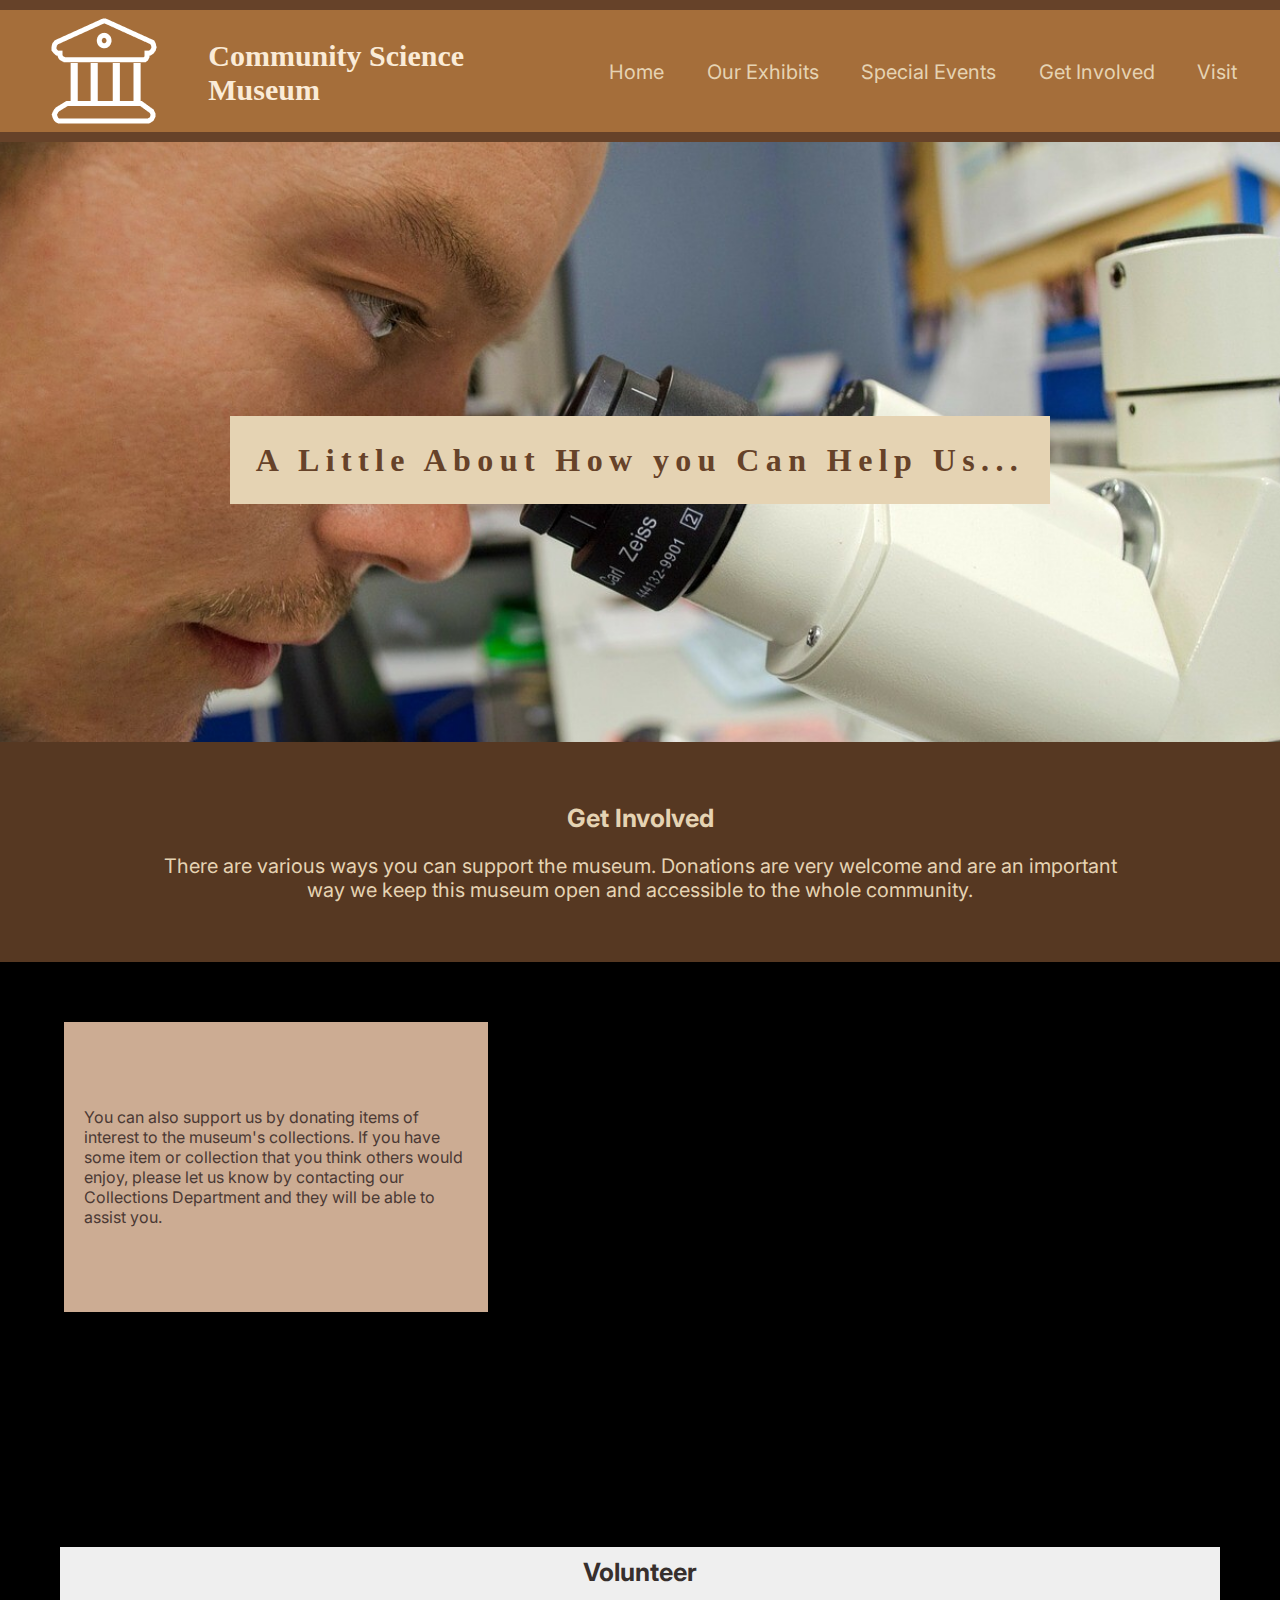
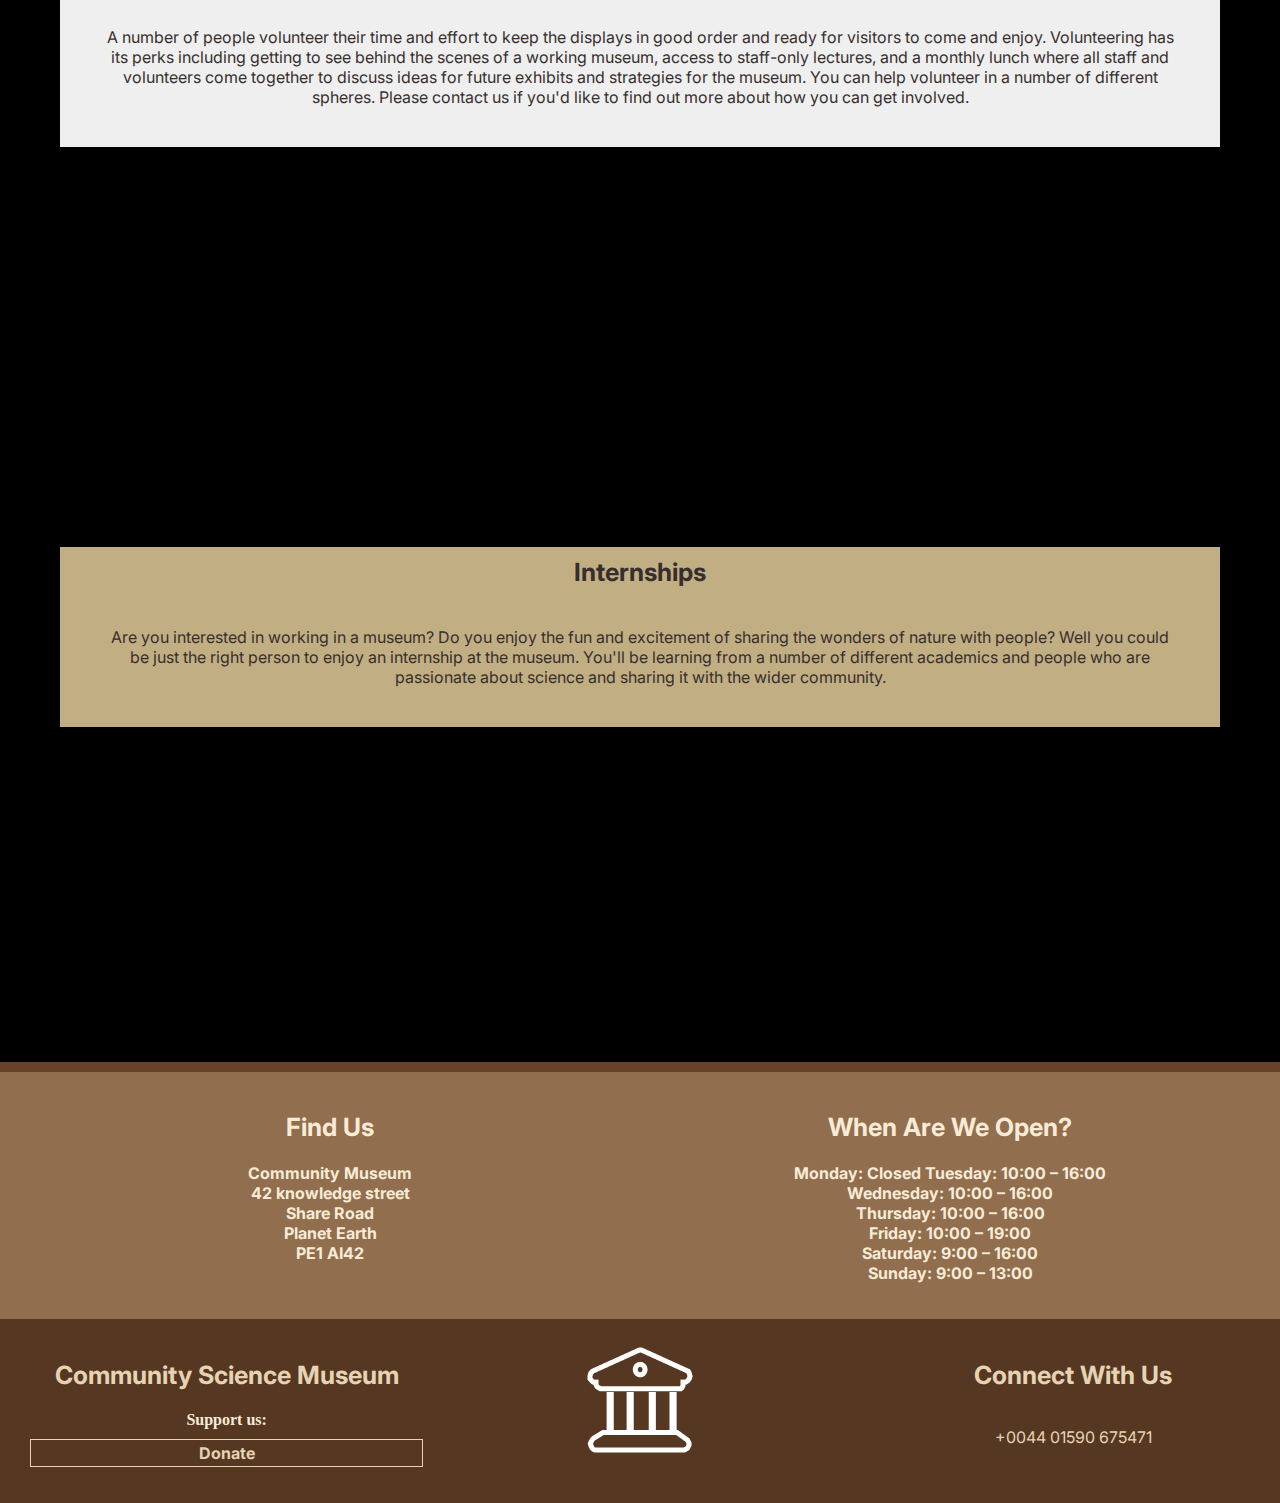
==== commit 3100c698: "all links checked and sizing monitored" ====
--- a/Pages/GetInvolved.html
+++ b/Pages/GetInvolved.html
@@ -29,10 +29,10 @@
                 <h1>Community Science <br/>Museum</h1>
                 <div class="NavigationBar">
                     <div><a href="../Index.html">Home</a></div>
-                    <div><a href="Pages/OurExhibits.html">Our Exhibits</a></div>
-                    <div><a href="Index.html">Special Events</a></div>
-                    <div><a href="Index.html">Get Involved</a></div>
-                    <div><a href="Index.html">Visit</a></div>
+                    <div><a href="OurExhibits.html">Our Exhibits</a></div>
+                    <div><a href="SpecialEvents.html">Special Events</a></div>
+                    <div><a href="GetInvolved.html">Get Involved</a></div>
+                    <div><a href="./Visit.html">Visit</a></div>
                 </div>
     
             </section>
@@ -111,7 +111,7 @@
 
 
 
-
+<section id="ForResearchersSection">
                     <div class="Internships image1">
                         <div class="NightSkyContainer InternshipSection">
                             <div class="NightSkyParagraph">
@@ -128,6 +128,7 @@
                             </div>
                         </div>
                         </div>
+                    </section>
 
 
                         <section class="SafetyBrown"></section>
@@ -168,7 +169,17 @@
                                     <div class="PlanYourVisit">
                                         <h2 class="PlanHeading">Community Science Museum</h2>
                         
-                                           <p>Support us: </p> <a href="url">Donate</a>
+                                        <p>Support us: <a href="#donatePopup">Donate</a></p>
+
+                                        <div id="donatePopup" class="popup">
+                                          <div class="popup-content">
+                                            <span class="close"><a href="#">Close</a></span>
+                                            <h2>Donate to the Museum</h2>
+                                            <p>Enter the amount you'd like to donate:</p>
+                                            <input type="text" placeholder="Enter amount:">
+                                            <a href="#" class="donate-button">Donate</a>
+                                          </div>
+                                        </div>
                                     </div>
                         
                         
--- a/Pages/styles.css
+++ b/Pages/styles.css
@@ -40,6 +40,7 @@
     margin: 0 auto;
     grid-row: 2/3;
     grid-column: 1/3;
+    color: #E5D3B3;
 }
 
 h1 {
@@ -53,7 +54,7 @@
 
 .NavigationBar {
     font-family: 'Inter', sans-serif;
-    color: antiquewhite;
+    color: #E5D3B3;
     font-size: 20px;
     grid-row: 2/3;
     grid-column: 5/10;
@@ -67,6 +68,7 @@
     flex-direction: row;
     align-items: center;
     margin-bottom: 8%;
+    justify-content: space-evenly;
 }
 
 .NavigationBar .Links div {
@@ -76,7 +78,7 @@
 
 .NavigationBar a{
     text-decoration: none;
-    color: antiquewhite;
+    color: #E5D3B3;
 }
 
 .NavigationBar a:hover{
@@ -91,7 +93,7 @@
 
 /* --------------------------- small navigation button set. ------------------------------*/
 
-@media screen and (max-width: 950px) {
+@media screen and (max-width: 1000px) {
     .NavigationBar {
         display: none;
     }
@@ -110,11 +112,12 @@
         display: block;
         margin-bottom: 6px;
         text-decoration: none;
-        border: 1px solid antiquewhite;
+        border: 1px solid #E5D3B3;
         background-color: #A56E3A;
         color: antiquewhite;
         padding: 8px 15px;
         border-radius: 5px;
+       
     }
 
     .Button:hover {
@@ -220,7 +223,7 @@
 }
 
 .Ecology {
-    background-image: url('../Images/OceanPlastic.jpg');
+    background-image: url('../Images/ecology-bees.jpg');
     min-height: 700px;
 }
 
@@ -271,7 +274,32 @@
 
 
 
-
+.MiniHeaderButton {
+    padding: 10px 20px;
+    background-color: #664229;
+    color: #E5D3B3;
+    border: none;
+    cursor: pointer;
+    font-size: 16px;
+    font-weight: bold;
+    display: flex;
+    margin: 20px auto; 
+    justify-content: center;
+    text-decoration: none;
+    border: 2px solid #E5D3B3;
+}
+
+.MiniHeaderButton:hover {
+ 
+    background-color: #A56E3A;
+}
+
+
+.MiniButtonContainer {
+    text-align: center;
+    width: 20%;
+    margin: 0 auto; 
+}
 
 
 
@@ -321,7 +349,21 @@
 
 
 
-@media screen and (max-width: 768px) {
+
+@media screen and (max-width: 1700px) {
+    .boarder {
+        font-size: 2em; 
+        padding: 0.8em;
+    }
+
+    .MiniHeaderText {
+        font-size: 0.7em;
+        padding: 0.3em 0.5em;
+    }
+}
+
+
+@media screen and (max-width: 1000px) {
     .TextSection1,
     .ExploreCardTitle {
         padding: 1.2em 2.2em;
@@ -333,15 +375,9 @@
        
     }
 
-    .MiniHeaderText {
-        font-size: 1.2em; 
-        letter-spacing: 0.2em;
-        padding: 0.3em 0.4em;
-    }
-
     .boarder {
         font-size: 2.2em; 
-        padding: 0.8em;
+        padding: 0.6em;
     }
 }
 
@@ -381,6 +417,7 @@
     justify-content: center;
     align-items: center;
     font-family: 'Inter', sans-serif;
+    color: #E5D3B3;
 }
 
 .PlanYourVisit {
@@ -394,7 +431,7 @@
 }
 
 .PlanYourVisit a, .FullOpeningHours {
-    color: #ffff;
+    color: #E5D3B3;
     text-decoration: none;
     border: 1px solid #E5D3B3;
     padding: 3px;
@@ -426,7 +463,7 @@
 
 
 .WhenAreWeOpen ul{
-    color: #ffff;
+    color: #E5D3B3;
     text-decoration: none;
     list-style: none;
     margin-left: 0;
@@ -472,7 +509,7 @@
   
   .ExploreCard {
     text-align: center;
-    background-color: #f9f9f9;
+    background-color: #E5D3B3;
     margin: 5px;
     width: 30%;
   }
@@ -504,7 +541,7 @@
   
   .ExploreCard {
     margin: 2px 16px;
-    background-color: antiquewhite;
+    background-color: #E5D3B3;
     color: #4B3934;
   }
 
@@ -592,6 +629,72 @@
     margin: 0px 10px 0px 10px;
 }
 
+
+
+
+
+
+
+
+
+.popup {
+    display: none;
+    position: fixed;
+    top: 0;
+    left: 0;
+    width: 100%;
+    height: 100%;
+    background-color: rgba(0, 0, 0, 0.7);
+    z-index: 1;
+  }
+  
+  
+  .popup-content {
+    font-family: 'Inter', sans-serif;
+    background-color: #CCAC93;
+    color: #563822;
+    position: absolute;
+    top: 50%;
+    left: 50%;
+    transform: translate(-50%, -50%);
+    padding: 20px;
+    border-radius: 5px;
+    text-align: center;
+  }
+  
+ 
+  .close a {
+    background-color: #563822;
+    color: #E5D3B3;
+    border: none;
+    text-decoration: none;
+  }
+  
+
+  input[type="text"] {
+    padding: 10px;
+    margin: 10px 0;
+    width: 80%;
+    border: 1px solid #563822;
+  }
+  
+  .donate-button {
+    padding: 10px 20px;
+    background-color: #563822;
+    color: #E5D3B3;
+    border: none;
+    text-decoration: none;
+  }
+  
+  .donate-button:hover {
+    background-color: #664229;
+  }
+  
+ 
+  .popup:target {
+    display: block;
+  }
+
 /* ------------------------------------------------------------------------------------------------
 Page 2- 
 ---------------------------------------------------------------------------------------------------*/
@@ -610,7 +713,7 @@
 }
 
 .WeLoveParagraph {
-    color: antiquewhite;
+    color: #E5D3B3;
     text-align: center;
     margin: 0 auto;
     width: 80%;
@@ -658,7 +761,7 @@
     text-align: center;
     font-weight: bold;
     background-color: #101010;
-    color: antiquewhite;
+    color: #E5D3B3;
     display: flex;
     justify-content: center;
     margin-bottom: 0;
@@ -669,7 +772,7 @@
     text-align: center;
     padding: 40px;
     background-color: #101010;
-    color: antiquewhite;
+    color: #E5D3B3;
     display: flex;
     justify-content: center;
     margin-top: 0;
@@ -694,7 +797,7 @@
     text-align: center;
     font-weight: bold;
     background-color: #101010;
-    color: antiquewhite;
+    color: #E5D3B3;
     display: flex;
     justify-content: center;
     margin-bottom: 0;
@@ -705,7 +808,7 @@
     text-align: center;
     padding: 40px;
     background-color: #101010;
-    color: antiquewhite;
+    color: #E5D3B3;
     display: flex;
     justify-content: center;
     margin-top: 0;
@@ -725,7 +828,7 @@
 .LeftHalf {
     flex: 20%;
     background-color: #664229;
-    color: #fff; 
+    color: #E5D3B3; 
     padding: 20px;
     font-family: 'Inter', sans-serif;
     text-align: center;
@@ -796,11 +899,11 @@
 
 @media screen and (max-width: 1200px) {
    .right-half { 
-font-size: 0.6em;
+font-size: 0.7em;
    }
 
    .LeftHalf {
-    font-size: 0.6em;
+    font-size: 0.7em;
    }
 }
 
@@ -997,11 +1100,9 @@
     color: #372F2D;
 }
 
-.InternshipSection h3{
+.InternshipSection h3, .InternshipSection p{
     background-color: #C1AE83;
-}
-.InternshipSection p{
-    background-color: #C1AE83;
+    color: #372F2D;
 }
 
 
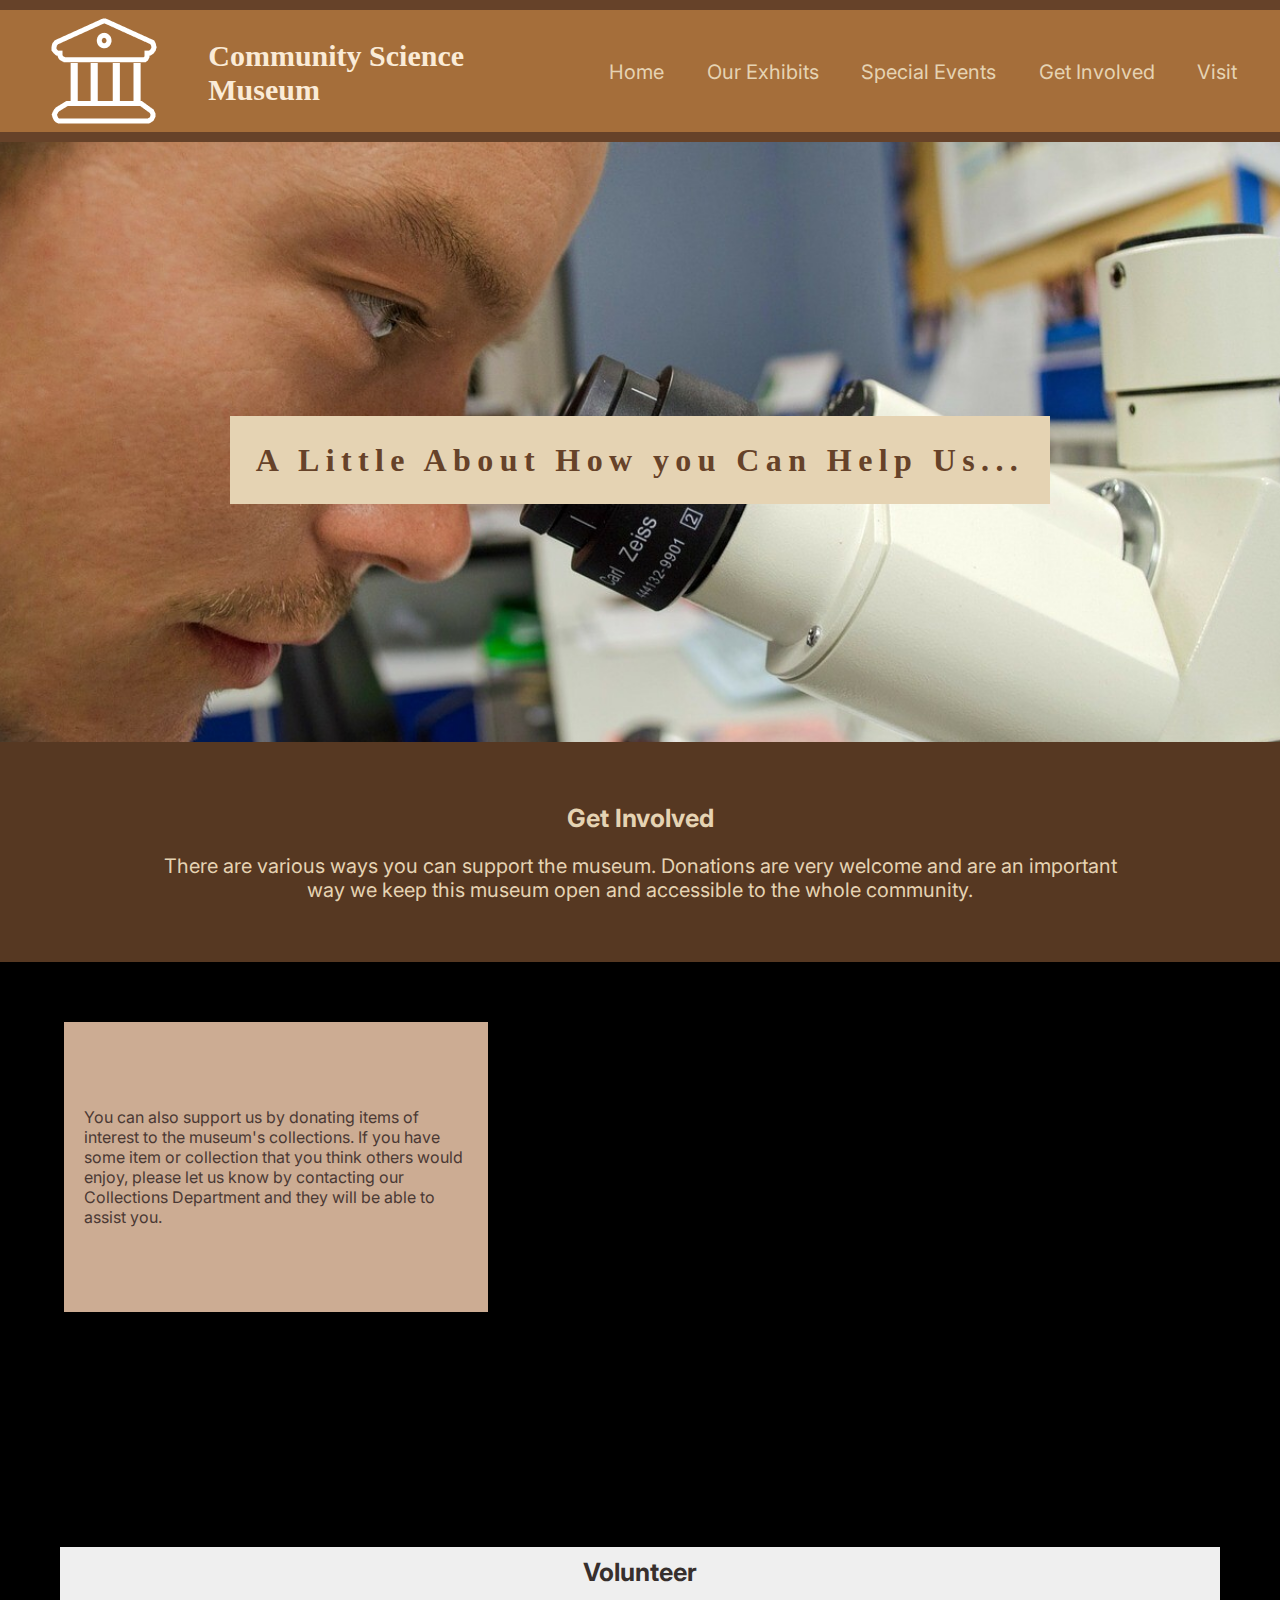
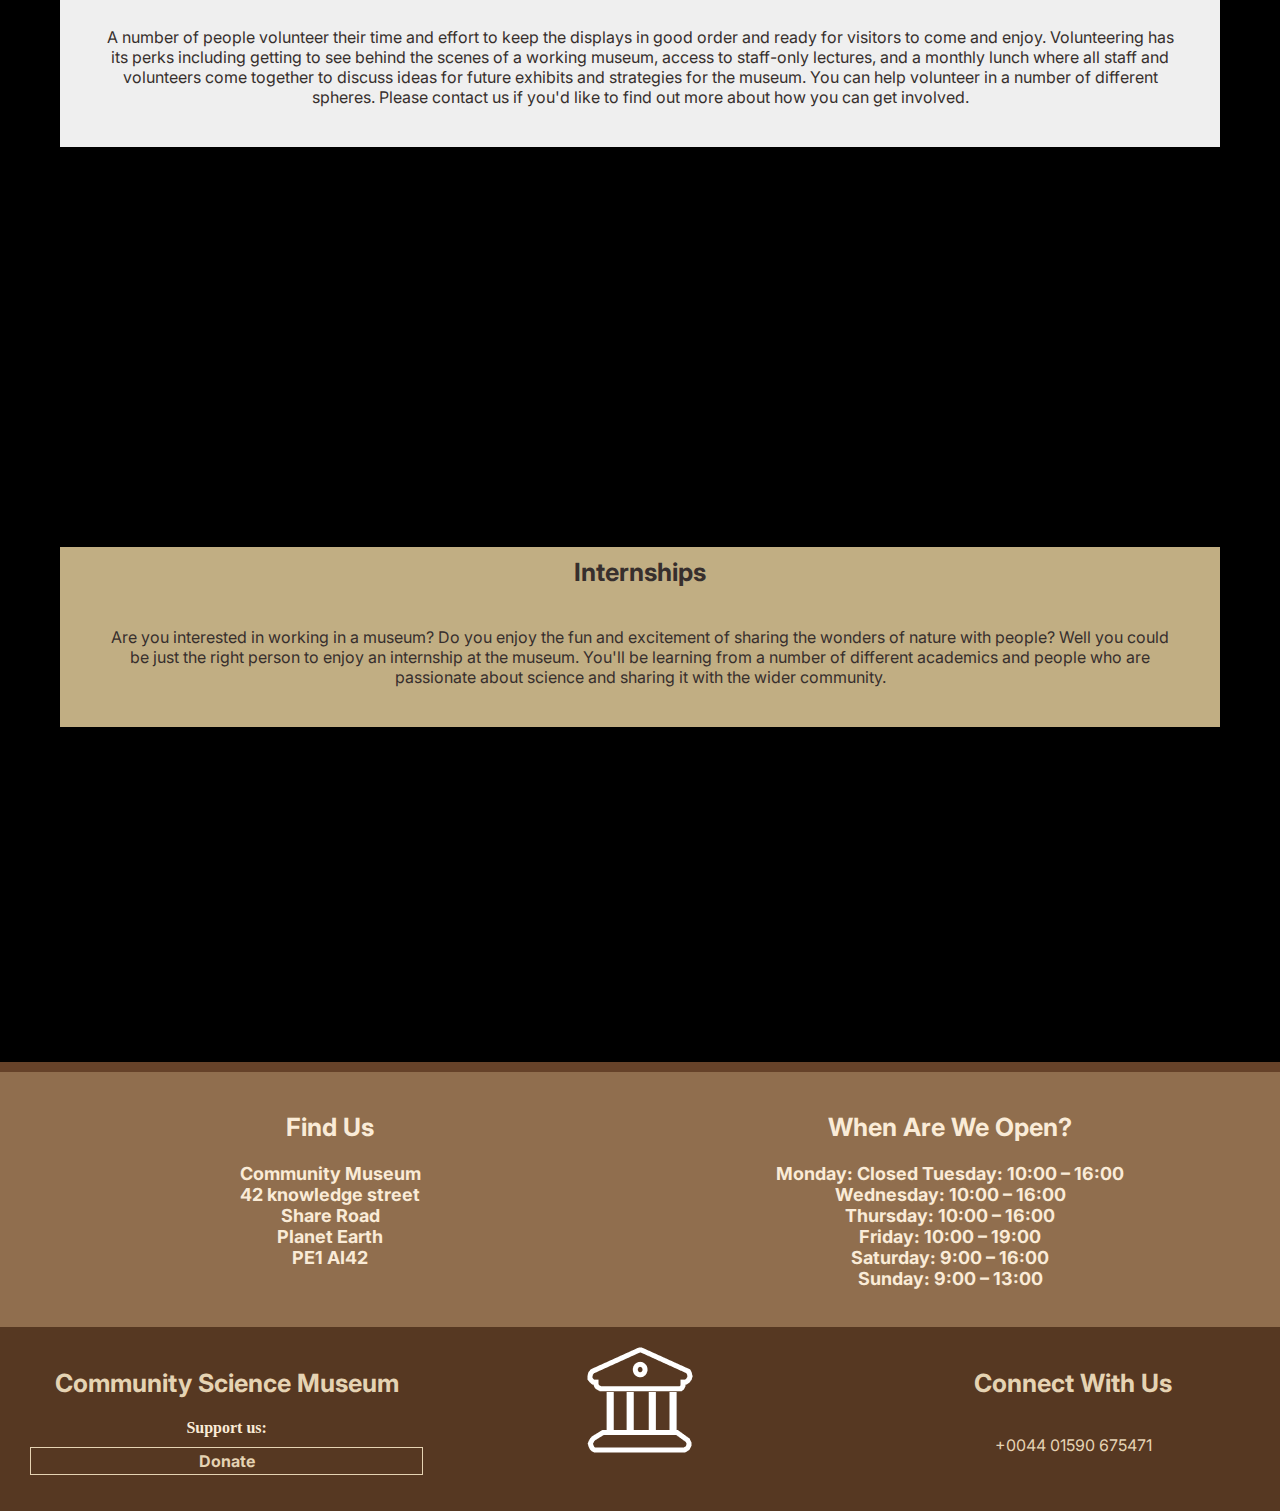
==== commit 7cb7a164: "More responsive mesings" ====
--- a/Pages/GetInvolved.html
+++ b/Pages/GetInvolved.html
@@ -185,7 +185,7 @@
                         
                                     <div class="PlanYourVisit">
                         
-                                        <img class="HeaderLogo" src="../Images/MuseumIcon.png" alt="">
+                                        <img class="FooterLogo" src="../Images/MuseumIcon.png" alt="">
                         
                                     </div>
                         
--- a/Pages/styles.css
+++ b/Pages/styles.css
@@ -273,6 +273,30 @@
 
 
 
+.parallax-image {
+    min-height: 600px; 
+    background-repeat: no-repeat;
+    background-position: center;
+    background-attachment: fixed; 
+    background-size: cover;
+}
+
+
+
+
+
+
+@media screen and (max-width: 768px) {
+
+    .IntroDino, .MeetOurDinos, .CreepyCrawly, .Cafe, .GuidedTours, .OuterMuseum, .Internships,
+     .Volunteer, .EyeToTheMicroscipe, .FireTunnel, .NewAndExciting, .Ecology, .Biology,
+      .Evolution, .VirtualReality, .NightSky, .WhatFunCanWeHave, .CreepyCrawly, .MeetOurDinos, .IntroDino {
+      background-size: cover;
+    }
+  }
+
+
+
 
 .MiniHeaderButton {
     padding: 10px 20px;
@@ -555,6 +579,11 @@
         width: 100%; 
         margin: 10px; 
     }
+
+    .PlanHeading {
+       font-size: 20px;
+    }
+
 }
 
 
@@ -606,6 +635,21 @@
 .TopFooter {
     background-color: #906E4E;
     font-family: 'Inter', sans-serif;
+    font-size: 18px;
+}
+
+@media screen and (max-width: 768px) {
+
+    .TopFooter {
+        font-size: 14px; 
+    }
+}
+
+@media screen and (max-width: 768px) {
+
+    .TopFooter {
+        font-size: 12px; 
+    }
 }
 
 
@@ -630,6 +674,34 @@
 }
 
 
+@media screen and (max-width: 768px) {
+
+    .FooterIcons {
+        font-size: 20px;
+        display: flex;
+    }
+    
+    .ContactNumber {
+        font-size: 10px;
+    }
+    
+    .MediaIcon {
+        margin: 0px 6px 0px 6px;
+    }
+    
+
+   
+}
+
+@media screen and (max-width: 600px) {
+
+    .FooterLogo {
+        height: 30px;
+        width: 30px;
+        align-items: center;
+        justify-content: center;
+    }  
+}
 
 
 
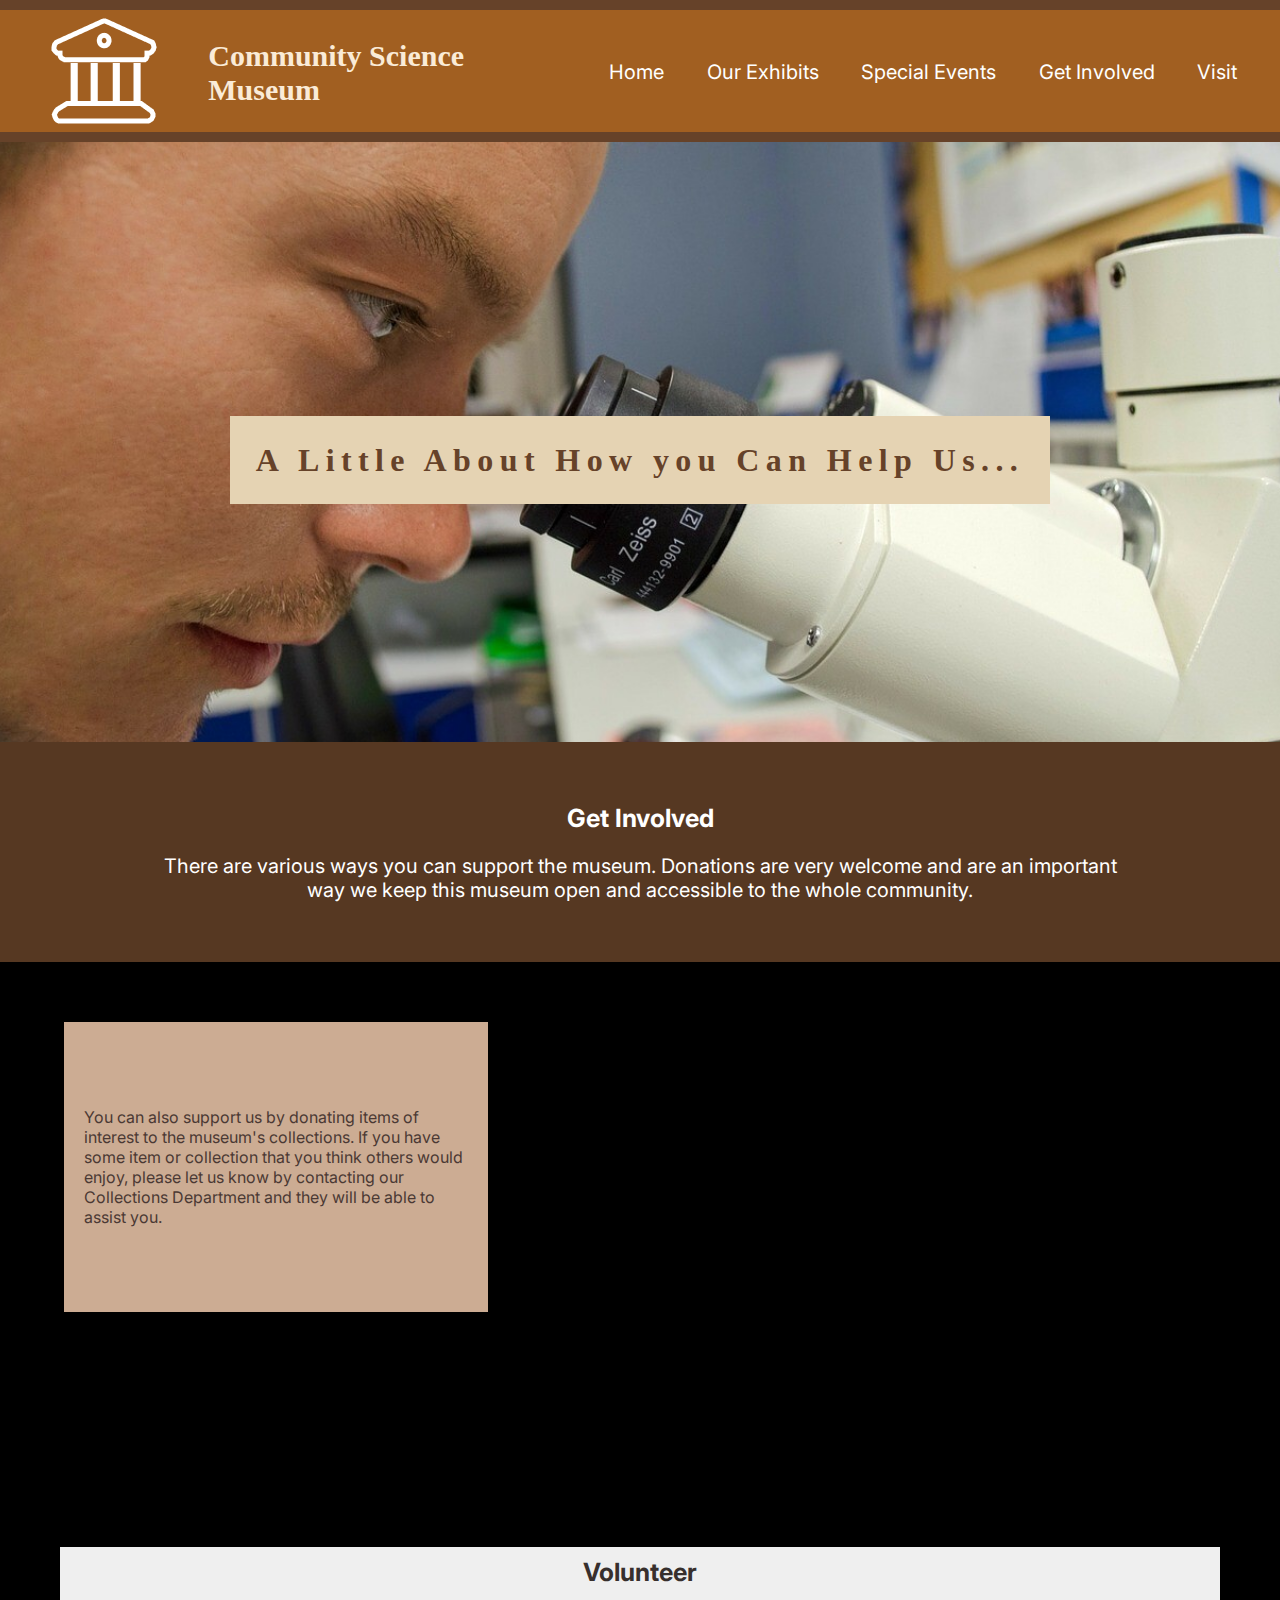
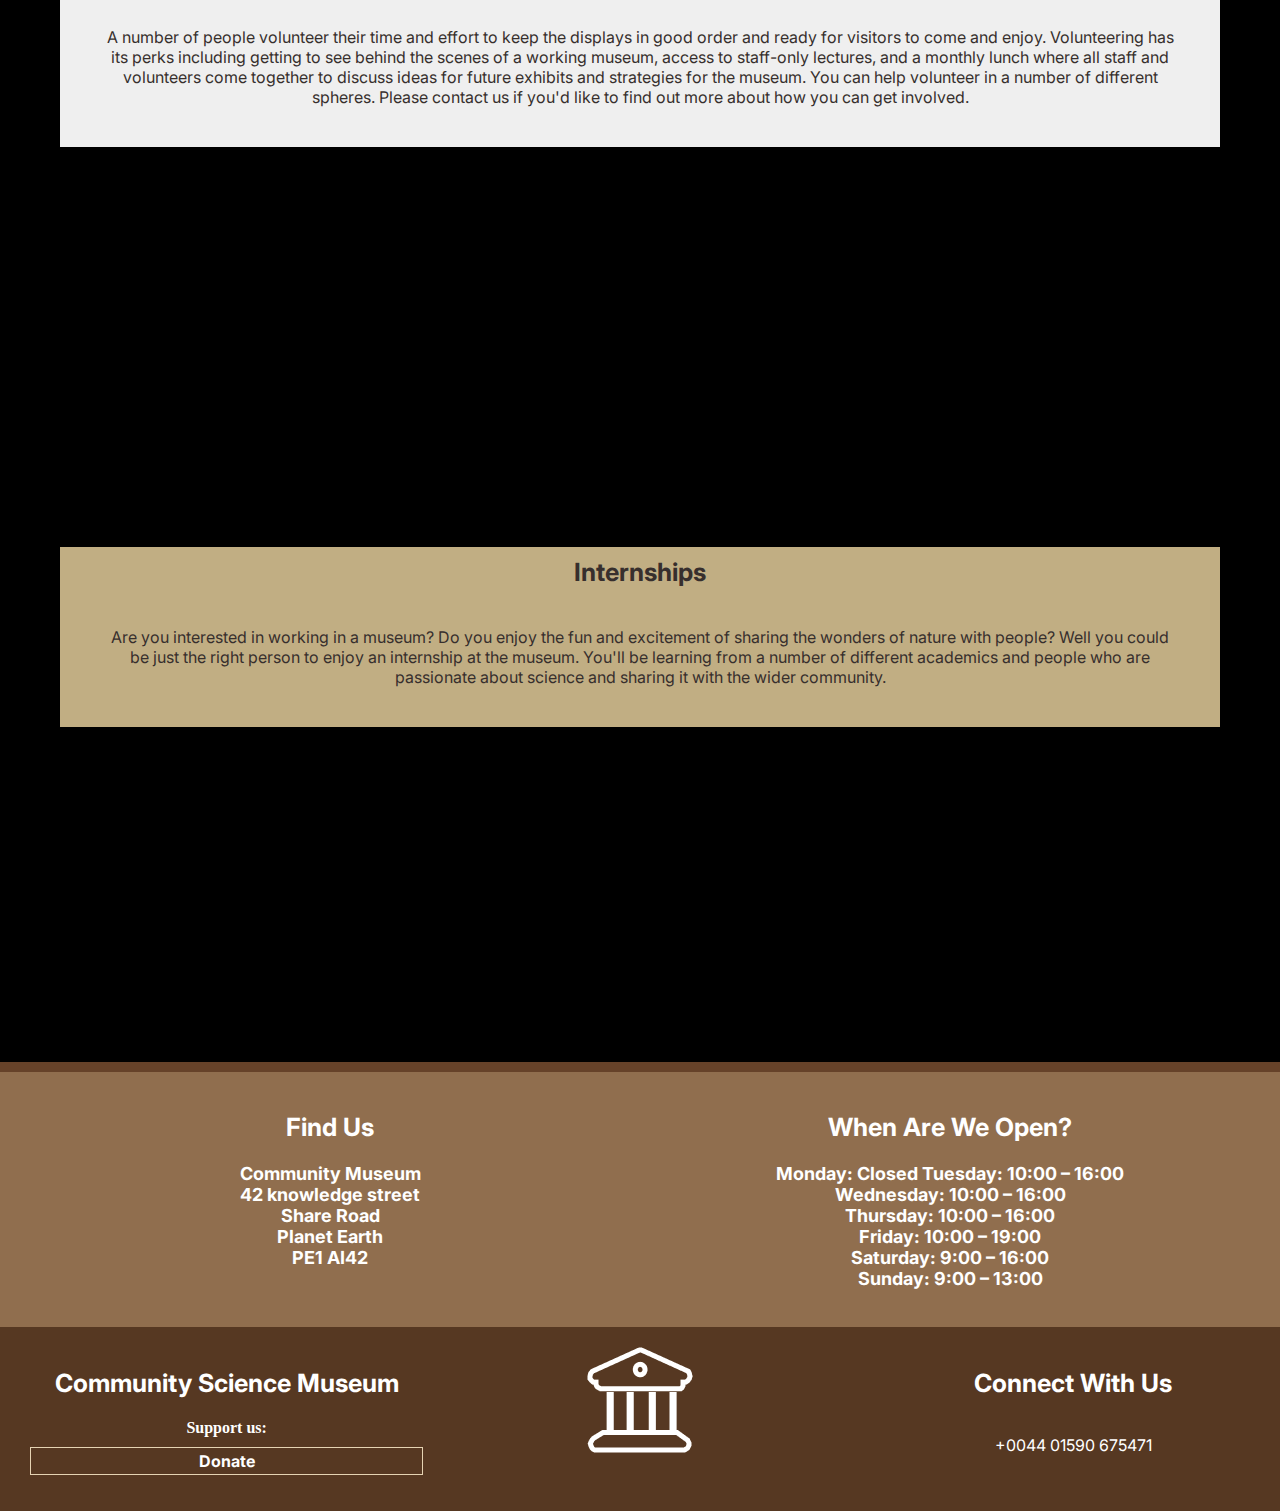
==== commit 66b377e7: "more error checks" ====
--- a/Pages/GetInvolved.html
+++ b/Pages/GetInvolved.html
@@ -3,7 +3,7 @@
 <head>
     <meta charset="UTF-8">
     <meta name="viewport" content="width=device-width, initial-scale=1.0">
-    <title>Community Science museum- Home</title>
+    <title>Community Science museum- Get Involved</title>
     <link rel="preconnect" href="https://fonts.googleapis.com"> 
     <link rel="preconnect" href="https://fonts.gstatic.com" crossorigin> 
     <link rel="preconnect" href="https://fonts.googleapis.com"> 
@@ -143,19 +143,19 @@
                                     <div class="PlanYourVisit">
                                         <h2 class="FooterAddress">Find Us</h2>
                         
-                                            <p>Community Museum</br>42 knowledge street</br>
-                                                Share Road</br>Planet Earth</br>PE1 AI42</p> 
+                                            <p>Community Museum<br/>42 knowledge street<br/>
+                                                Share Road<br/>Planet Earth<br/>PE1 AI42</p> 
                                     </div>
                                 
                                     <div class="PlanYourVisit">
                                         <h2 class="FooterAddress FooterOpening">When Are We Open?</h2>
                         
                                         <p>Monday: Closed
-                                        Tuesday: 10:00 – 16:00</br>
-                                        Wednesday: 10:00 – 16:00</br>
-                                        Thursday: 10:00 – 16:00</br>
-                                        Friday: 10:00 – 19:00</br>
-                                        Saturday: 9:00 – 16:00</br>
+                                        Tuesday: 10:00 – 16:00<br/>
+                                        Wednesday: 10:00 – 16:00<br/>
+                                        Thursday: 10:00 – 16:00<br/>
+                                        Friday: 10:00 – 19:00<br/>
+                                        Saturday: 9:00 – 16:00<br/>
                                         Sunday: 9:00 – 13:00</p>
                                     </div> 
                                 
@@ -205,9 +205,7 @@
                                 </div>  
                                 </section>
                           </footer>
-                        
-                        
-                        
-                        </body>
+    </div>
+</body>
             
         --- a/Pages/styles.css
+++ b/Pages/styles.css
@@ -29,7 +29,7 @@
 }
 
 .HeaderCenter {
-    background-color: #A56E3A;
+    background-color: #A15F21;
     display: grid;
     grid-template-rows: 3;
     grid-template-columns: 10;
@@ -40,7 +40,7 @@
     margin: 0 auto;
     grid-row: 2/3;
     grid-column: 1/3;
-    color: #E5D3B3;
+    color: white;
 }
 
 h1 {
@@ -54,7 +54,7 @@
 
 .NavigationBar {
     font-family: 'Inter', sans-serif;
-    color: #E5D3B3;
+    color: white;
     font-size: 20px;
     grid-row: 2/3;
     grid-column: 5/10;
@@ -78,7 +78,7 @@
 
 .NavigationBar a{
     text-decoration: none;
-    color: #E5D3B3;
+    color: white;
 }
 
 .NavigationBar a:hover{
@@ -114,7 +114,7 @@
         text-decoration: none;
         border: 1px solid #E5D3B3;
         background-color: #A56E3A;
-        color: antiquewhite;
+        color: white;
         padding: 8px 15px;
         border-radius: 5px;
        
@@ -122,7 +122,7 @@
 
     .Button:hover {
         color:#4B3934; 
-        background-color: #E5D3B3;
+        background-color: white;
         font-weight: bold;
         text-decoration:none; 
         cursor:pointer;
@@ -301,7 +301,7 @@
 .MiniHeaderButton {
     padding: 10px 20px;
     background-color: #664229;
-    color: #E5D3B3;
+    color: white;
     border: none;
     cursor: pointer;
     font-size: 16px;
@@ -368,9 +368,20 @@
     font-weight: 600;
     font-size:2.4em;
     font-family: Garamond;
-}
-
-
+    font-size: 20%;
+}
+
+@media (max-width: 768px) {
+    .image1, .image2, .image3 {
+        background-attachment: scroll;
+    }
+
+    .MiniButtonContainer {
+       
+        width: 40%;
+      
+    }
+}
 
 
 
@@ -387,6 +398,8 @@
 }
 
 
+
+
 @media screen and (max-width: 1000px) {
     .TextSection1,
     .ExploreCardTitle {
@@ -400,7 +413,7 @@
     }
 
     .boarder {
-        font-size: 2.2em; 
+        font-size: 1.8em; 
         padding: 0.6em;
     }
 }
@@ -411,9 +424,13 @@
 Main Page- Body Of The page
 -------------------------------------------------------------------*/
 
-h3 {
+h3, h4 {
     font-weight: bold;
     font-size: 25px;
+}
+
+h4 {
+    color: white;
 }
 
 h2 {
@@ -427,6 +444,7 @@
     list-style: none;   
     row-gap: 30px;  
     padding: 20px;
+    color: white;
 }
 
 .VisitFlexContainer {
@@ -441,13 +459,14 @@
     justify-content: center;
     align-items: center;
     font-family: 'Inter', sans-serif;
-    color: #E5D3B3;
+   
 }
 
 .PlanYourVisit {
     text-align: center;
     width: 50%;
     font-weight: bold;
+    
 }
 
 .WhenAreWeOpen {
@@ -455,7 +474,7 @@
 }
 
 .PlanYourVisit a, .FullOpeningHours {
-    color: #E5D3B3;
+    color: white;
     text-decoration: none;
     border: 1px solid #E5D3B3;
     padding: 3px;
@@ -487,7 +506,7 @@
 
 
 .WhenAreWeOpen ul{
-    color: #E5D3B3;
+    color: white;
     text-decoration: none;
     list-style: none;
     margin-left: 0;
@@ -511,6 +530,29 @@
     justify-content: center;
     font-family: 'Inter', sans-serif;
 }
+
+
+
+
+
+
+
+    @media screen and (max-width: 768px) {
+        .VisitFlexContainer {
+            flex-direction: column; 
+            text-align: center; 
+        }
+
+        .WhenAreWeOpen .OpenList {
+            padding-left: 0;
+        }
+    
+        .PlanYourVisit, .WhenAreWeOpen {
+            width: 100%; 
+            max-width: none; 
+            margin: 0 auto;
+        }
+    }
 
 
 
@@ -559,9 +601,6 @@
     display: flex;
   }
   
-   h4 {
-    color: #664229;
-  }
   
   .ExploreCard {
     margin: 2px 16px;
@@ -574,13 +613,18 @@
    color: #4B3934;
   }
 
+
+
+
+
+
 @media screen and (max-width: 1200px) {
     .ExploreCard {
         width: 100%; 
         margin: 10px; 
     }
 
-    .PlanHeading {
+    .PlanHeading, .WhenHeading {
        font-size: 20px;
     }
 
@@ -612,12 +656,14 @@
     margin-top: 0px;
     font-weight: bold;
     font-size: 25px;
-    color: #4B3934;
+    color: #372F2D;
     display: flex;
     align-items: center;
     justify-content: center;
     padding: 20px;
     font-family: 'Inter', sans-serif;
+    background-color: #E5D3B3;
+    
 }
 
 .SeeParagraph {
@@ -659,6 +705,7 @@
 
 .FooterIcons {
     font-size: 30px;
+    color: white;
     display: flex;
 }
 
@@ -667,11 +714,18 @@
     align-items: center;
     justify-content: center;
     font-family: 'Inter', sans-serif;
+    color: white;
 }
 
 .MediaIcon {
     margin: 0px 10px 0px 10px;
 }
+
+
+
+
+
+
 
 
 @media screen and (max-width: 768px) {
@@ -687,19 +741,17 @@
     
     .MediaIcon {
         margin: 0px 6px 0px 6px;
-    }
-    
-
-   
+    } 
+
+    .ConnectWithUs {
+        padding-left: 0;
+    }
 }
 
 @media screen and (max-width: 600px) {
 
     .FooterLogo {
-        height: 30px;
-        width: 30px;
-        align-items: center;
-        justify-content: center;
+       display: none;
     }  
 }
 
@@ -785,7 +837,7 @@
 }
 
 .WeLoveParagraph {
-    color: #E5D3B3;
+    color: white;
     text-align: center;
     margin: 0 auto;
     width: 80%;
@@ -901,7 +953,7 @@
     flex: 20%;
     background-color: #664229;
     color: #E5D3B3; 
-    padding: 20px;
+    padding: 25px;
     font-family: 'Inter', sans-serif;
     text-align: center;
     font-size: 0.8em;
@@ -912,7 +964,7 @@
 }
 
 .RightHalf{
-    flex: 80%;
+    flex: 75%;
     height: 500px;
     background-image: url('../Images/MammothSkull.jpg');
     background-size: cover;
@@ -920,6 +972,14 @@
     background-attachment: fixed;
 }
 
+
+@media (max-width: 768px) {
+    
+    .RightHalf {
+        background-attachment: scroll;
+    }
+}
+
 /* ------------------------------------------------------------------------------------------------
 Two column section- Biology and Medicine
 ---------------------------------------------------------------------------------------------------*/
@@ -933,7 +993,7 @@
 }
 
 .left-half {
-    flex: 80%;
+    flex: 75%;
     height: 500px;
     background-image: url('../Images/eyeball.jpg');
     background-size: cover;
@@ -943,7 +1003,7 @@
 }
 
 .right-half {
-    flex: 20%;
+    flex: 25%;
     font-family: 'Inter', sans-serif;
     word-spacing: 3px;
     color: #4B3934;
@@ -969,6 +1029,11 @@
 }
 
 
+
+
+
+
+
 @media screen and (max-width: 1200px) {
    .right-half { 
 font-size: 0.7em;
@@ -985,6 +1050,10 @@
  font-size: 0.5em;
     }
 
+    .left-half {
+        background-attachment: scroll;
+    }
+
  }
 
 /* ------------------------------------------------------------------------------------------------
@@ -1031,10 +1100,11 @@
     display: flex;
     flex-direction: column;
     align-items: center;
-    background-color: #906E4E;
-    color: #372F2D;
+    background-color: #8F6740;
+    color: white;
     font-size: 30px;
     padding-bottom: 40px;
+    text-align: center;
 }
 
 
@@ -1104,8 +1174,6 @@
 .OurExhibitsCards {
     background-color: #906E4E;
 }
-
-
 
 .HorizontalCardImageNight {
     height: 316px;
@@ -1195,6 +1263,10 @@
     align-items: stretch;
   }
 
+  .HoursHeader {
+    color: #664229;
+  }
+
   .MapCards {
     align-items: center;
     justify-content: center;
@@ -1215,6 +1287,24 @@
     width: 40%;
     min-height: 430px;
   }
+
+
+
+
+
+  @media (max-width: 768px) {
+    .ExploreCardContainer-FindUs {
+        padding: 20px;
+    }
+
+    .ExploreCard-FindUs {
+        width: 100%;
+    }
+}
+
+
+
+
 
 
   .GuidedToursStyling p {
@@ -1279,6 +1369,22 @@
 }
 
 
+@media (max-width: 768px) {
+    .Image-Section-Accessibility {
+        background-attachment: scroll; 
+    }
+
+    .Image-Overlay-Accessibility p,
+     .Image-Overlay-Accessibility h3 {
+        font-size: 1em;
+    }
+
+    .GiftShopParagraph {
+        font-size: 0.8em;
+    }
+}
+
+
 /* For some reason, if i combine these in one tag, the styles do not target/ perform*/
 
 .Cafe-Text h3 {
@@ -1375,4 +1481,10 @@
     text-align: center; 
 }
 
-
+@media screen and (max-width: 768px) {
+    .Image-Overlay-GiftShop p.GiftShopParagraph {
+        font-size: 1em; /* Adjust the font size as needed for smaller screens */
+    }
+}
+
+
